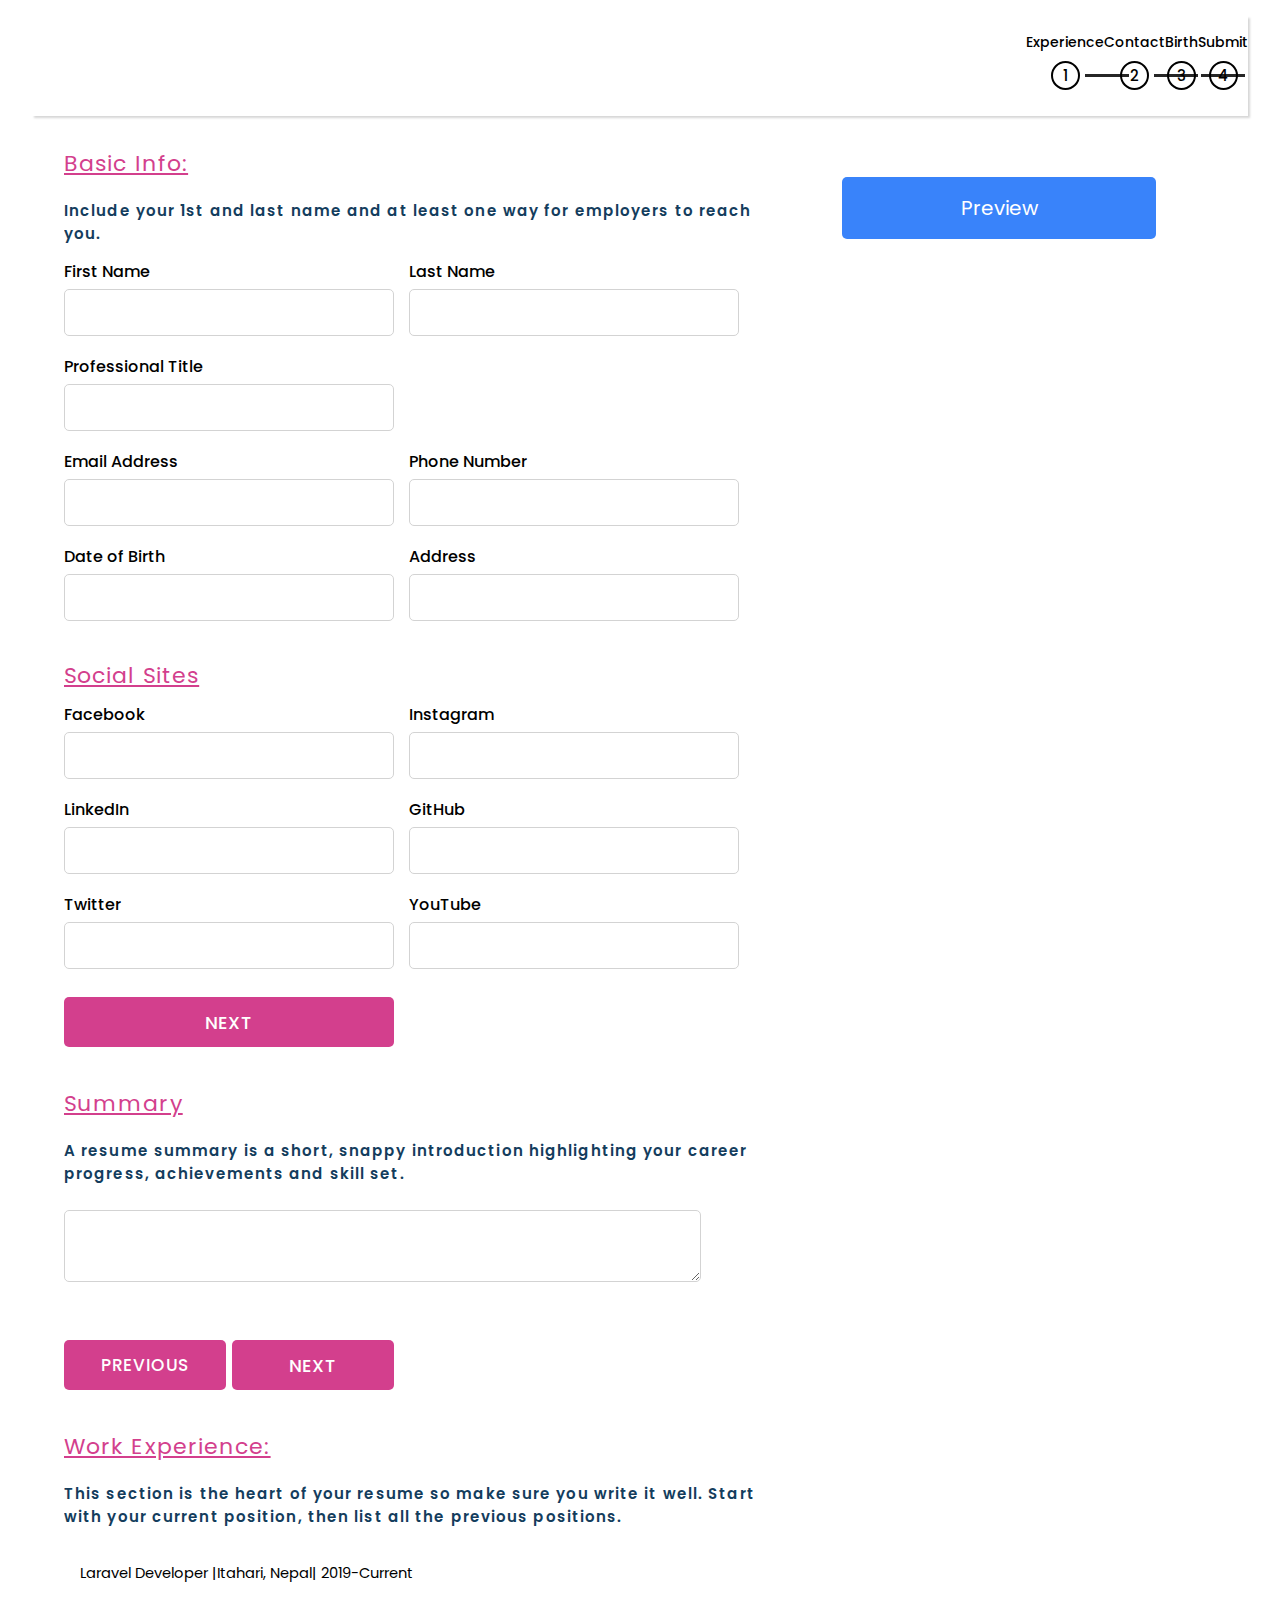
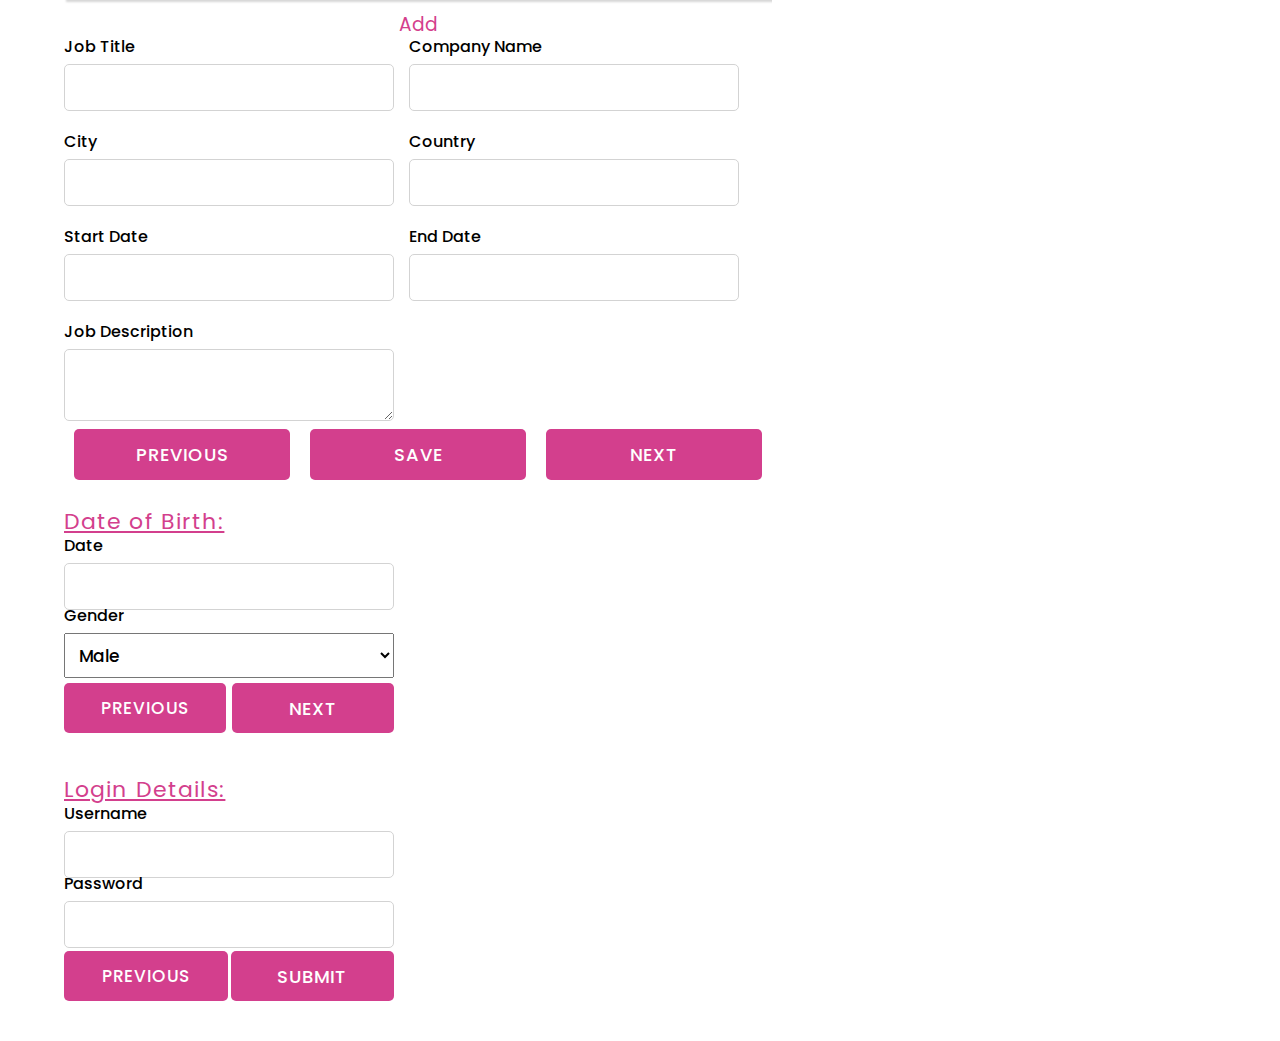
==== app.html @ 703fa03a "form layout" ====
<!DOCTYPE html>
<html lang="en" dir="ltr">

<head>
    <meta charset="utf-8">
    <title>App</title>
    <link rel="stylesheet" href="./css/app.css">
</head>

<body>
    <div class="container">
        <div class="header">
            <div class="logo">
                <a href="app.html">
                    <img src="./images/logo-black.png" alt="">
                </a>
            </div>
            <div>
                <div class="progress-bar">
                    <div class="step">
                        <p>
                            Experience
                        </p>
                        <div class="bullet">
                            <span>1</span>
                        </div>
                        <div class="check fas fa-check"></div>
                    </div>
                    <div class="step">
                        <p>
                            Contact
                        </p>
                        <div class="bullet">
                            <span>2</span>
                        </div>
                        <div class="check fas fa-check"></div>
                    </div>
                    <div class="step">
                        <p>
                            Birth
                        </p>
                        <div class="bullet">
                            <span>3</span>
                        </div>
                        <div class="check fas fa-check"></div>
                    </div>
                    <div class="step">
                        <p>
                            Submit
                        </p>
                        <div class="bullet">
                            <span>4</span>
                        </div>
                        <div class="check fas fa-check"></div>
                    </div>
                </div>
            </div>
        </div>
        <div class="cv-body">
            <div class="form-outer">
                <form action="#">
                    <div class="page slide-page">
                        <div class="title">
                            Basic Info:
                        </div>
                        <div class="subtitle">
                            Include your 1st and last name and at least one way for employers to reach you.
                        </div>
                        <div class="row-2">
                            <div class="field">
                                <div class="label">
                                    First Name
                                </div>
                                <input type="text" id="info-first-name">
                            </div>
                            <div class="field">
                                <div class="label">
                                    Last Name
                                </div>
                                <input type="text" id="info-last-name">
                            </div>
                        </div>
                        <div class="row-1">
                            <div class="field">
                                <div class="label">
                                    Professional Title
                                </div>
                                <input type="text" id="info-professional-title">
                            </div>
                        </div>
                        <div class="row-2">
                            <div class="field">
                                <div class="label">
                                    Email Address
                                </div>
                                <input type="text" id="info-email-address">
                            </div>
                            <div class="field">
                                <div class="label">
                                    Phone Number
                                </div>
                                <input type="text" id="info-phone-number">
                            </div>
                        </div>
                        <div class="row-2">
                            <div class="field">
                                <div class="label">
                                    Date of Birth
                                </div>
                                <input type="text" id="info-date-of-birth">
                            </div>
                            <div class="field">
                                <div class="label">
                                    Address
                                </div>
                                <input type="text" id="info-address">
                            </div>
                        </div>
                        <div class="title">
                            Social Sites
                        </div>
                        <div class="row-2">
                            <div class="field">
                                <div class="label">
                                    Facebook
                                </div>
                                <input type="text" id="info-facebook">
                            </div>
                            <div class="field">
                                <div class="label">
                                    Instagram
                                </div>
                                <input type="text" id="info-instagram">
                            </div>
                        </div>
                        <div class="row-2">
                            <div class="field">
                                <div class="label">
                                    LinkedIn
                                </div>
                                <input type="text" id="info-linkedin">
                            </div>
                            <div class="field">
                                <div class="label">
                                    GitHub
                                </div>
                                <input type="text" id="info-github">
                            </div>
                        </div>
                        <div class="row-2">
                            <div class="field">
                                <div class="label">
                                    Twitter
                                </div>
                                <input type="text" id="info-twitter">
                            </div>
                            <div class="field">
                                <div class="label">
                                    YouTube
                                </div>
                                <input type="text" id="info-youtube">
                            </div>
                        </div>

                        <div class="field">
                            <button class="firstNext next">Next</button>
                        </div>
                    </div>
                    <div class="page">
                        <div class="title">
                            Summary
                        </div>
                        <div class="subtitle">
                            A resume summary is a short, snappy introduction highlighting your career progress, achievements and skill set.
                        </div>
                        <div class="field" id="summary-field">
                            <textarea name="summary" id="summary"></textarea>
                        </div>
                        <div class="field btns summary-btn" id="btn-section">
                            <button class="prev-1 prev">Previous</button>
                            <button class="next-1 next">Next</button>
                        </div>
                    </div>
                    <div class="page">
                        <div class="title">
                            Work Experience:
                        </div>
                        <div class="subtitle">
                            This section is the heart of your resume so make sure you write it well. Start with your current position, then list all the previous positions.
                        </div>
                        <div class="card">
                            <div class="experience-item">
                                <div class="row-2">
                                    <div>
                                        <h4>
                                            Laravel Developer |Itahari, Nepal| 2019-Current
                                        </h4>
                                    </div>
                                    <div>
                                        <a href="" class="delete-experience-btn">
                                            <i class="fas fa-trash-alt"></i>
                                        </a>
                                    </div>
                                </div>
                            </div>
                            <div class="add-experience">
                                <a href="JavaScript:void(0)" class="add-experiene-btn" id="add-experiene-btn">
                                    <i class="fas fa-plus"></i> Add
                                </a>
                            </div>
                        </div>
                        <div id="add-experience-form">
                            <div class="row-2">
                                <div class="field">
                                    <div class="label">
                                        Job Title
                                    </div>
                                    <input type="text" id="exp-job-title">
                                </div>
                                <div class="field">
                                    <div class="label">
                                        Company Name
                                    </div>
                                    <input type="text" id="exp-company-name">
                                </div>
                            </div>
                            <div class="row-2">
                                <div class="field">
                                    <div class="label">
                                        City
                                    </div>
                                    <input type="text" id="exp-city">
                                </div>
                                <div class="field">
                                    <div class="label">
                                        Country
                                    </div>
                                    <input type="text" id="exp-country">
                                </div>
                            </div>
                            <div class="row-2">
                                <div class="field">
                                    <div class="label">
                                        Start Date
                                    </div>
                                    <input type="text" id="exp-start-date">
                                </div>
                                <div class="field">
                                    <div class="label">
                                        End Date
                                    </div>

                                    <input type="Number" style="display: block;" id="exp-end-date">
                                </div>

                            </div>
                            <div class="field">
                                <div class="label">
                                    Job Description
                                </div>
                                <textarea name="exp-job-desc" id="exp-job-description"></textarea>
                            </div>
                            <div class="row-3">
                                <button class="prev-1 prev">Previous</button>
                                <button id="exp-save">save</button>
                                <button class="next-1 next">Next</button>
                            </div>
                        </div>
                        <div class="page">
                            <div class="title">
                                Date of Birth:
                            </div>
                            <div class="field">
                                <div class="label">
                                    Date
                                </div>
                                <input type="text">
                            </div>
                            <div class="field">
                                <div class="label">
                                    Gender
                                </div>
                                <select>
                                    <option>Male</option>
                                    <option>Female</option>
                                    <option>Other</option>
                                </select>
                            </div>
                            <div class="field btns">
                                <button class="prev-2 prev">Previous</button>
                                <button class="next-2 next">Next</button>
                            </div>
                        </div>
                    </div>
                    <div class="page">
                        <div class="title">
                            Login Details:
                        </div>
                        <div class="field">
                            <div class="label">
                                Username
                            </div>
                            <input type="text">
                        </div>
                        <div class="field">
                            <div class="label">
                                Password
                            </div>
                            <input type="password">
                        </div>
                        <div class="field btns">
                            <button class="prev-3 prev">Previous</button>
                            <button class="submit">Submit</button>
                        </div>
                    </div>
                </form>
            </div>
            <div class="cv-preview">
                <img src="./images/resume-template-1.png" class="preview_img" alt="">
                <a href="">
                    <i class="icon-thumbnail-preview far fa-eye"></i> Preview
                </a>
            </div>
        </div>

    </div>
    <script src="https://kit.fontawesome.com/14b6efa822.js" crossorigin="anonymous"></script>
    <!-- <script src="./js/app.js"></script> -->
</body>

</html>
---- css/app.css ----
@import url('https://fonts.googleapis.com/css?family=Poppins:400,500,600,700&display=swap');
* {
    margin: 0;
    padding: 0;
    outline: none;
    font-family: 'Poppins', sans-serif;
}

.d-none {
    display: none;
}

body {
    background: #fff;
}

::selection {
    color: #fff;
    background: #d43f8d;
}

.container {
    background: #fff;
    text-align: center;
    border-radius: 5px;
    padding: 0 2rem;
}

.container header {
    font-size: 35px;
    font-weight: 600;
    margin: 0 0 30px 0;
}

.container .form-outer {
    width: 100%;
    overflow: hidden;
}

.container .form-outer form {
    /* display: flex; */
    width: 400%;
}

.form-outer form .page {
    width: 25%;
    transition: margin-left 0.3s ease-in-out;
}

.form-outer form .page .title {
    text-align: left;
    font-size: 22px;
    color: #d33f8d;
    margin: 15px 0;
    text-decoration: underline;
    font-weight: 400;
    letter-spacing: 1.1px;
}

.form-outer form .page .subtitle {
    text-align: left;
    font-size: 15px;
    color: #143d5d;
    margin: 19px 0;
    font-weight: 600;
    letter-spacing: 1.1px;
}

.form-outer form .page .field {
    width: 330px;
    height: 45px;
    margin: 25px 0;
    display: flex;
    position: relative;
}

form .page .field .label {
    position: absolute;
    top: -30px;
    font-weight: 500;
}

form .page .field input,
form .page .field textarea {
    height: 100%;
    width: 100%;
    border: 1px solid lightgrey;
    border-radius: 5px;
    padding-left: 15px;
    font-size: 18px;
}

form .page .field textarea {
    height: 70px;
}

form .page .field select {
    width: 100%;
    padding-left: 10px;
    font-size: 17px;
    font-weight: 500;
}

form .page .field button {
    width: 100%;
    height: calc(100% + 5px);
    border: none;
    background: #d33f8d;
    margin-top: -20px;
    border-radius: 5px;
    color: #fff;
    cursor: pointer;
    font-size: 18px;
    font-weight: 500;
    letter-spacing: 1px;
    text-transform: uppercase;
    transition: 0.5s ease;
}

form .page .field button:hover {
    background: #000;
}

form .page .btns button {
    margin-top: -20px!important;
}

form .page .btns button.prev {
    margin-right: 3px;
    font-size: 17px;
}

form .page .btns button.next {
    margin-left: 3px;
}

.container .progress-bar {
    display: flex;
    user-select: none;
}

.container .progress-bar .step {
    text-align: center;
    width: 100%;
    position: relative;
}

.container .progress-bar .step p {
    font-weight: 500;
    font-size: 14px;
    color: #000;
    margin-bottom: 8px;
}

.progress-bar .step .bullet {
    height: 25px;
    width: 25px;
    border: 2px solid #000;
    display: inline-block;
    border-radius: 50%;
    position: relative;
    transition: 0.2s;
    font-weight: 500;
    font-size: 15px;
    line-height: 25px;
}

.progress-bar .step .bullet.active {
    border-color: #d43f8d;
    background: #d43f8d;
}

.progress-bar .step .bullet span {
    position: absolute;
    left: 50%;
    transform: translateX(-50%);
}

.progress-bar .step .bullet.active span {
    display: none;
}

.progress-bar .step .bullet:before,
.progress-bar .step .bullet:after {
    position: absolute;
    content: '';
    bottom: 11px;
    right: -51px;
    height: 3px;
    width: 44px;
    background: #262626;
}

.progress-bar .step .bullet.active:after {
    background: #d43f8d;
    transform: scaleX(0);
    transform-origin: left;
    animation: animate 0.3s linear forwards;
}

@keyframes animate {
    100% {
        transform: scaleX(1);
    }
}

.progress-bar .step:last-child .bullet:before,
.progress-bar .step:last-child .bullet:after {
    display: none;
}

.progress-bar .step p.active {
    color: #d43f8d;
    transition: 0.2s linear;
}

.progress-bar .step .check {
    position: absolute;
    left: 50%;
    top: 70%;
    font-size: 15px;
    transform: translate(-50%, -50%);
    display: none;
}

.progress-bar .step .check.active {
    display: block;
    color: #fff;
}

.container .header {
    display: flex;
    justify-content: space-between;
}

.header {
    margin: 1rem 0;
    background: #fff;
    box-shadow: 2px 2px 2px rgb(0 0 0 / 16%);
}

.header .logo {
    width: 200px;
    height: 100px;
}

.header .progress-bar {
    margin-top: 1rem;
}

.cv-body {
    padding: 0 2rem;
    display: flex;
    justify-content: center;
    align-content: center;
}

.cv-preview {
    margin: 10px 40px 0px 50px;
}

.cv-preview .preview_img {
    width: 320px;
    max-height: 350px;
}

.cv-preview a {
    text-align: center;
    width: 250px;
    display: block;
    font-size: 20px;
    padding: 1rem 2rem;
    text-decoration: none;
    color: #fff;
    background-color: #3983fa;
    border-radius: 5px;
    margin: 10px 20px;
}

.row-2 {
    display: flex;
    gap: 15px;
}

.row-3 {
    display: flex;
}

.row-3 button {
    width: 100%;
    height: calc(100% + 5px);
    border: none;
    background: #d33f8d;
    border-radius: 5px;
    color: #fff;
    cursor: pointer;
    font-size: 18px;
    font-weight: 500;
    letter-spacing: 1px;
    text-transform: uppercase;
    transition: 0.5s ease;
    margin: 10px;
    padding: 12px;
}


/* summary section  */

.slide-page {
    /* display: none; */
}

#summary-field {
    width: 90%;
    height: 100px;
}

#btn-section {
    margin-top: 50px;
}

.experience-item {
    background: #fff;
    box-shadow: 2px 2px 2px rgb(0 0 0 / 16%);
    padding: 1rem;
    margin: 5px 0 10px 0;
}

.experience-item h4 {
    font-size: 11pt;
    font-weight: normal;
}

.delete-experience-btn {
    font-size: 14pt;
    text-decoration: none;
    color: red;
}

.add-experiene-btn {
    margin-top: 10rem;
    font-size: 14pt;
    text-decoration: none;
    color: #d43f8d;
}
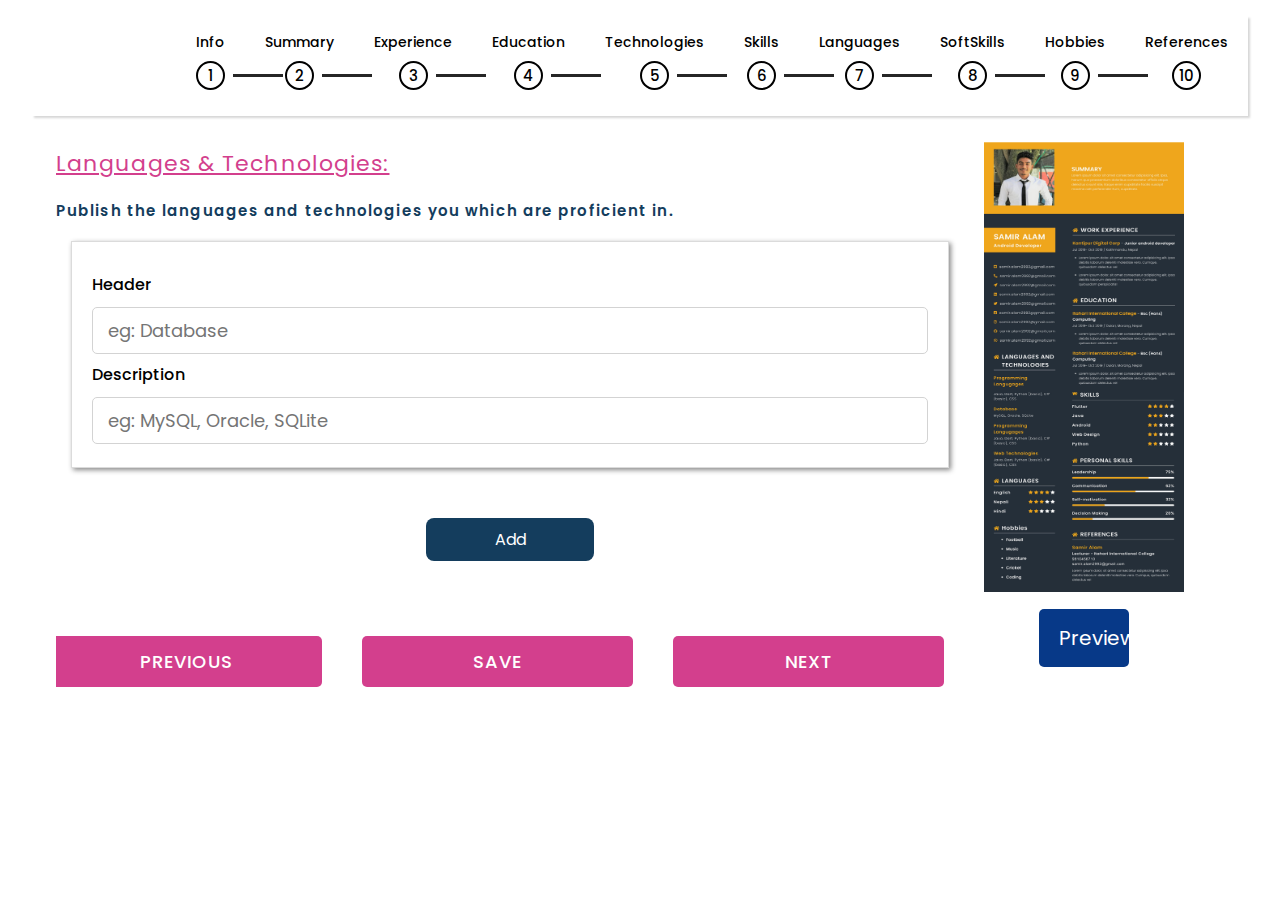
==== commit 87df2a08: "form layout" ====
--- a/app.html
+++ b/app.html
@@ -19,37 +19,91 @@
                 <div class="progress-bar">
                     <div class="step">
                         <p>
+                            Info
+                        </p>
+                        <div class="bullet">
+                            <span>1</span>
+                        </div>
+                        <div class="check fas fa-check"></div>
+                    </div>
+                    <div class="step">
+                        <p>
+                            Summary
+                        </p>
+                        <div class="bullet">
+                            <span>2</span>
+                        </div>
+                        <div class="check fas fa-check"></div>
+                    </div>
+                    <div class="step">
+                        <p>
                             Experience
                         </p>
                         <div class="bullet">
-                            <span>1</span>
-                        </div>
-                        <div class="check fas fa-check"></div>
-                    </div>
-                    <div class="step">
-                        <p>
-                            Contact
-                        </p>
-                        <div class="bullet">
-                            <span>2</span>
-                        </div>
-                        <div class="check fas fa-check"></div>
-                    </div>
-                    <div class="step">
-                        <p>
-                            Birth
-                        </p>
-                        <div class="bullet">
                             <span>3</span>
                         </div>
                         <div class="check fas fa-check"></div>
                     </div>
                     <div class="step">
                         <p>
-                            Submit
+                            Education
                         </p>
                         <div class="bullet">
                             <span>4</span>
+                        </div>
+                        <div class="check fas fa-check"></div>
+                    </div>
+                    <div class="step">
+                        <p>
+                            Technologies
+                        </p>
+                        <div class="bullet">
+                            <span>5</span>
+                        </div>
+                        <div class="check fas fa-check"></div>
+                    </div>
+                    <div class="step">
+                        <p>
+                            Skills
+                        </p>
+                        <div class="bullet">
+                            <span>6</span>
+                        </div>
+                        <div class="check fas fa-check"></div>
+                    </div>
+                    <div class="step">
+                        <p>
+                            Languages
+                        </p>
+                        <div class="bullet">
+                            <span>7</span>
+                        </div>
+                        <div class="check fas fa-check"></div>
+                    </div>
+                    <div class="step">
+                        <p>
+                            SoftSkills
+                        </p>
+                        <div class="bullet">
+                            <span>8</span>
+                        </div>
+                        <div class="check fas fa-check"></div>
+                    </div>
+                    <div class="step">
+                        <p>
+                            Hobbies
+                        </p>
+                        <div class="bullet">
+                            <span>9</span>
+                        </div>
+                        <div class="check fas fa-check"></div>
+                    </div>
+                    <div class="step">
+                        <p>
+                            References
+                        </p>
+                        <div class="bullet">
+                            <span>10</span>
                         </div>
                         <div class="check fas fa-check"></div>
                     </div>
@@ -59,7 +113,7 @@
         <div class="cv-body">
             <div class="form-outer">
                 <form action="#">
-                    <div class="page slide-page">
+                    <div class="page personal-info-section slide-page d-none">
                         <div class="title">
                             Basic Info:
                         </div>
@@ -166,7 +220,7 @@
                             <button class="firstNext next">Next</button>
                         </div>
                     </div>
-                    <div class="page">
+                    <div class="page summary-section d-none">
                         <div class="title">
                             Summary
                         </div>
@@ -176,20 +230,75 @@
                         <div class="field" id="summary-field">
                             <textarea name="summary" id="summary"></textarea>
                         </div>
-                        <div class="field btns summary-btn" id="btn-section">
+                        <div class="row-3 summary-btn" id="btn-section">
                             <button class="prev-1 prev">Previous</button>
+                            <button id="summary-save">save</button>
                             <button class="next-1 next">Next</button>
                         </div>
                     </div>
-                    <div class="page">
+                    <div class="page work-experience-section d-none">
                         <div class="title">
                             Work Experience:
                         </div>
                         <div class="subtitle">
                             This section is the heart of your resume so make sure you write it well. Start with your current position, then list all the previous positions.
                         </div>
+                        <div class="experience-content">
+                            <div id="add-experience-form">
+                                <div class="row-2">
+                                    <div class="field">
+                                        <div class="label">
+                                            Job Title
+                                        </div>
+                                        <input type="text" id="exp-job-title">
+                                    </div>
+                                    <div class="field">
+                                        <div class="label">
+                                            Company Name
+                                        </div>
+                                        <input type="text" id="exp-company-name">
+                                    </div>
+                                </div>
+                                <div class="row-2">
+                                    <div class="field">
+                                        <div class="label">
+                                            City
+                                        </div>
+                                        <input type="text" id="exp-city">
+                                    </div>
+                                    <div class="field">
+                                        <div class="label">
+                                            Country
+                                        </div>
+                                        <input type="text" id="exp-country">
+                                    </div>
+                                </div>
+                                <div class="row-2">
+                                    <div class="field">
+                                        <div class="label">
+                                            Start Date
+                                        </div>
+                                        <input type="text" id="exp-start-date">
+                                    </div>
+                                    <div class="field">
+                                        <div class="label">
+                                            End Date
+                                        </div>
+
+                                        <input type="Number" style="display: block;" id="exp-end-date">
+                                    </div>
+
+                                </div>
+                                <div class="field" style="width: 86%;">
+                                    <div class="label">
+                                        Job Description
+                                    </div>
+                                    <textarea name="exp-job-desc" id="exp-job-description"></textarea>
+                                </div>
+                            </div>
+                        </div>
                         <div class="card">
-                            <div class="experience-item">
+                            <!-- <div class="experience-item">
                                 <div class="row-2">
                                     <div>
                                         <h4>
@@ -202,121 +311,354 @@
                                         </a>
                                     </div>
                                 </div>
-                            </div>
+                            </div> -->
                             <div class="add-experience">
                                 <a href="JavaScript:void(0)" class="add-experiene-btn" id="add-experiene-btn">
                                     <i class="fas fa-plus"></i> Add
                                 </a>
                             </div>
                         </div>
-                        <div id="add-experience-form">
-                            <div class="row-2">
-                                <div class="field">
+                        <div class="row-3 exp-btns">
+                            <button class="prev-2 prev">Previous</button>
+                            <button id="exp-save">save</button>
+                            <button class="next-2 next">Next</button>
+                        </div>
+                    </div>
+                    <div class="page education-section d-none">
+                        <div class="title">
+                            Education:
+                        </div>
+                        <div class="subtitle">
+                            Add school, college, and universities that you attended. Describe them by adding information about your majors or extracurricular activities.</div>
+                        <div id="add-education-form">
+                            <div class="education-form-content">
+                                <div class="row-2">
+                                    <div class="field">
+                                        <div class="label">
+                                            Field of study
+                                        </div>
+                                        <input type="text" id="edu-field-of-study">
+                                    </div>
+                                    <div class="field">
+                                        <div class="label">
+                                            School Name or University
+                                        </div>
+                                        <input type="text" id="edu-school-name">
+                                    </div>
+                                </div>
+                                <div class="row-2">
+                                    <div class="field">
+                                        <div class="label">
+                                            City
+                                        </div>
+                                        <input type="text" id="edu-city">
+                                    </div>
+                                    <div class="field">
+                                        <div class="label">
+                                            Country
+                                        </div>
+                                        <input type="text" id="edu-country">
+                                    </div>
+                                </div>
+                                <div class="row-2">
+                                    <div class="field">
+                                        <div class="label">
+                                            Start Date
+                                        </div>
+                                        <input type="text" id="edu-start-date">
+                                    </div>
+                                    <div class="field">
+                                        <div class="label">
+                                            End Date
+                                        </div>
+
+                                        <input type="Number" style="display: block;" id="edu-end-date">
+                                    </div>
+
+                                </div>
+                                <div class="field" style="width: 87%;">
                                     <div class="label">
-                                        Job Title
-                                    </div>
-                                    <input type="text" id="exp-job-title">
-                                </div>
-                                <div class="field">
+                                        Description
+                                    </div>
+                                    <textarea name="exp-job-desc" id="edu-description"></textarea>
+                                </div>
+                            </div>
+                            <div class="card">
+                                <div class="add-education">
+                                    <a href="JavaScript:void(0)" class="add-education-btn" id="add-education-btn">
+                                        <i class="fas fa-plus"></i> Add
+                                    </a>
+                                </div>
+                            </div>
+                            <div class="row-3 exp-btns">
+                                <button class="prev-3 prev">Previous</button>
+                                <button id="education-save">save</button>
+                                <button class="next-3 next">Next</button>
+                            </div>
+                        </div>
+                    </div>
+                    <div class="page lang-tech-section">
+                        <div class="title">
+                            Languages & Technologies:
+                        </div>
+                        <div class="subtitle">
+                            Publish the languages and technologies you which are proficient in.
+                        </div>
+                        <div id="add-lang-tech-form">
+                            <div class="lang-tech-form-container">
+                                <div class="lang-tech-form-content form-content">
+                                    <div class="row-1">
+                                        <div class="field" style="width: 100%;">
+                                            <div class="label lang-tech-label">
+                                                <div>Header</div>
+                                                <div class="delete-lang-tech"><i class="fas fa-minus-circle"></i></div>
+                                            </div>
+                                            <input type="text" class="lang-tech-header lang-tech-name" placeholder="eg: Database">
+                                        </div>
+                                        <div class="field" style="width: 100%;">
+                                            <div class="label">
+                                                Description
+                                            </div>
+                                            <input type="text" class="lang-tech-description lang-tech-rating" placeholder="eg: MySQL, Oracle, SQLite">
+                                        </div>
+                                    </div>
+                                </div>
+                            </div>
+                            <div class="card" id="add-lang-tech-btn">
+                                <div class="add-lang-tech">
+                                    <a href="#" class="add-lang-tech-btn">
+                                        <i class="fas fa-plus"></i> Add
+                                    </a>
+                                </div>
+                            </div>
+                            <div class="row-3 exp-btns">
+                                <button class="prev-4 prev">Previous</button>
+                                <button id="lang-tech-save">save</button>
+                                <button class="next-4 next">Next</button>
+                            </div>
+                        </div>
+                    </div>
+                    <div class="page skills-section d-none">
+                        <div class="title">
+                            Skills:
+                        </div>
+                        <div class="subtitle">
+                            Make a list of all the relevant skills for the job that you have and rate how good you are in them. For programming languages and technologies we recommend the Software section. </div>
+                        <div id="add-skills-form">
+                            <div class="skills-form-container">
+                                <div class="skills-form-content">
+                                    <div class="row-2">
+                                        <div class="field" style="width: 100%;">
+                                            <div class="label skill-header">
+                                                Skill
+                                            </div>
+                                            <input type="text" class="skills-name" placeholder="eg: Flutter">
+                                        </div>
+                                        <div class="field" style="width: 100%;">
+                                            <div class="label lang-tech-label">
+                                                <div>Rating (Rate yourself from 1 to 5)</div>
+                                                <div class="delete-skills"><i class="fas fa-minus-circle"></i></div>
+                                            </div>
+                                            <input type="text" class="skills-rating" placeholder="eg: 3">
+                                        </div>
+                                    </div>
+                                </div>
+                            </div>
+                            <div class="card" id="add-skills-btn">
+                                <div class="add-skills">
+                                    <a href="#" class="add-skills-btn">
+                                        <i class="fas fa-plus"></i> Add
+                                    </a>
+                                </div>
+                            </div>
+                            <div class="row-3 exp-btns">
+                                <button class="prev-5 prev">Previous</button>
+                                <button id="skills-save">save</button>
+                                <button class="next-5 next">Next</button>
+                            </div>
+                        </div>
+                    </div>
+                    <div class="page languages-section">
+                        <div class="title">
+                            Languages:
+                        </div>
+                        <div class="subtitle">
+                            Publish the languages you which are proficient, Add the languages which you can communicate oral and written effectively
+                        </div>
+                        <div id="add-languages-form">
+                            <div class="languages-form-container">
+                                <div class="languages-form-content">
+                                    <div class="row-2">
+                                        <div class="field" style="width: 100%;">
+                                            <div class="label">
+                                                Language
+                                            </div>
+                                            <input type="text" class="languages-name" placeholder="eg: English">
+                                        </div>
+                                        <div class="field" style="width: 100%;">
+                                            <div class="label lang-tech-label">
+                                                <div>Rating (Rate yourself from 1 to 5)</div>
+                                                <div class="delete-languages"><i class="fas fa-minus-circle"></i></div>
+                                            </div>
+                                            <input type="text" class="languages-rating" placeholder="eg: 3">
+                                        </div>
+                                    </div>
+                                </div>
+                            </div>
+                            <div class="card" id="add-languages-btn">
+                                <div class="add-languages">
+                                    <a href="#" class="add-languages-btn">
+                                        <i class="fas fa-plus"></i> Add
+                                    </a>
+                                </div>
+                            </div>
+                            <div class="row-3 exp-btns">
+                                <button class="prev-6 prev">Previous</button>
+                                <button id="languages-save">save</button>
+                                <button class="next-6 next">Next</button>
+                            </div>
+                        </div>
+                    </div>
+                    <div class="page personal-skills-section">
+                        <div class="title">
+                            Personal Skills:
+                        </div>
+                        <div class="subtitle">
+                            Make a list of all the relevant skills for the job that you have and rate how good you are in them. For programming languages and technologies we recommend the Languages and Technologies section.
+                        </div>
+                        <div id="add-personal-skills-form">
+                            <div class="personal-skills-form-content">
+                                <div class="row-2">
+                                    <div class="field" style="width: 100%;">
+                                        <div class="label">
+                                            Personal Skill
+                                        </div>
+                                        <input type="text" class="personal-skills-name" placeholder="eg: Communication">
+                                    </div>
+                                    <div class="field" style="width: 100%;">
+                                        <div class="label">
+                                            Rating (Rate yourself from 1 to 10)
+                                        </div>
+                                        <input type="text" class="personal-skills-rating" placeholder="eg: 8">
+                                    </div>
+                                </div>
+                            </div>
+                            <div class="card">
+                                <div class="add-personal-skills">
+                                    <a href="JavaScript:void(0)" class="add-personal-skills-btn" id="add-personal-skills-btn">
+                                        <i class="fas fa-plus"></i> Add
+                                    </a>
+                                </div>
+                            </div>
+                            <div class="row-3 exp-btns">
+                                <button class="prev-7 prev">Previous</button>
+                                <button id="personal-skills-save">save</button>
+                                <button class="next-7 next">Next</button>
+                            </div>
+                        </div>
+                    </div>
+                    <div class="page hobbies-section">
+                        <div class="title">
+                            Hobbies:
+                        </div>
+                        <div class="subtitle">
+                            What you are interested to do.
+                        </div>
+                        <div id="add-hobbies-form">
+                            <div class="hobbies-form-content">
+                                <div class="row-2">
+                                    <div class="field" style="width: 100%;">
+                                        <div class="label">
+                                            Hobby name
+                                        </div>
+                                        <input type="text" class="hobbies-name" placeholder="eg: Travel">
+                                    </div>
+                                </div>
+                            </div>
+                            <div class="card">
+                                <div class="add-hobbies">
+                                    <a href="JavaScript:void(0)" class="add-hobbies-btn" id="add-hobbies-btn">
+                                        <i class="fas fa-plus"></i> Add
+                                    </a>
+                                </div>
+                            </div>
+                            <div class="row-3 exp-btns">
+                                <button class="prev-8 prev">Previous</button>
+                                <button id="hobbies-save">save</button>
+                                <button class="next-8 next">Next</button>
+                            </div>
+                        </div>
+                    </div>
+                    <div class="page references-section">
+                        <div class="title">
+                            References:
+                        </div>
+                        <div class="subtitle">
+                            References are a great way to build trust in your resume. References give your experience and achievements credibility.
+                        </div>
+                        <div id="add-references-form">
+                            <div class="references-form-content">
+                                <div class="row-2">
+                                    <div class="field">
+                                        <div class="label">
+                                            Person Name
+                                        </div>
+                                        <input type="text" id="references-person-name">
+                                    </div>
+                                    <div class="field">
+                                        <div class="label">
+                                            Company Name
+                                        </div>
+                                        <input type="text" id="references-company-name">
+                                    </div>
+                                </div>
+                                <div class="row-2">
+                                    <div class="field">
+                                        <div class="label">
+                                            Person Title or Position
+                                        </div>
+                                        <input type="text" id="references-person-position">
+                                    </div>
+                                    <div class="field">
+                                        <div class="label">
+                                            Contact Number
+                                        </div>
+                                        <input type="text" id="references-contact-number">
+                                    </div>
+                                </div>
+                                <div class="row-1">
+                                    <div class="field" style="width: 100%;  padding-bottom: 25px;">
+                                        <div class="label">
+                                            Email
+                                        </div>
+                                        <input type="text" id="references-email">
+                                    </div>
+                                </div>
+                                <div class="field" style="width: 100%;">
                                     <div class="label">
-                                        Company Name
-                                    </div>
-                                    <input type="text" id="exp-company-name">
-                                </div>
-                            </div>
-                            <div class="row-2">
-                                <div class="field">
-                                    <div class="label">
-                                        City
-                                    </div>
-                                    <input type="text" id="exp-city">
-                                </div>
-                                <div class="field">
-                                    <div class="label">
-                                        Country
-                                    </div>
-                                    <input type="text" id="exp-country">
-                                </div>
-                            </div>
-                            <div class="row-2">
-                                <div class="field">
-                                    <div class="label">
-                                        Start Date
-                                    </div>
-                                    <input type="text" id="exp-start-date">
-                                </div>
-                                <div class="field">
-                                    <div class="label">
-                                        End Date
-                                    </div>
-
-                                    <input type="Number" style="display: block;" id="exp-end-date">
-                                </div>
-
-                            </div>
-                            <div class="field">
-                                <div class="label">
-                                    Job Description
-                                </div>
-                                <textarea name="exp-job-desc" id="exp-job-description"></textarea>
-                            </div>
-                            <div class="row-3">
-                                <button class="prev-1 prev">Previous</button>
-                                <button id="exp-save">save</button>
-                                <button class="next-1 next">Next</button>
-                            </div>
-                        </div>
-                        <div class="page">
-                            <div class="title">
-                                Date of Birth:
-                            </div>
-                            <div class="field">
-                                <div class="label">
-                                    Date
-                                </div>
-                                <input type="text">
-                            </div>
-                            <div class="field">
-                                <div class="label">
-                                    Gender
-                                </div>
-                                <select>
-                                    <option>Male</option>
-                                    <option>Female</option>
-                                    <option>Other</option>
-                                </select>
-                            </div>
-                            <div class="field btns">
-                                <button class="prev-2 prev">Previous</button>
-                                <button class="next-2 next">Next</button>
-                            </div>
-                        </div>
-                    </div>
-                    <div class="page">
-                        <div class="title">
-                            Login Details:
-                        </div>
-                        <div class="field">
-                            <div class="label">
-                                Username
-                            </div>
-                            <input type="text">
-                        </div>
-                        <div class="field">
-                            <div class="label">
-                                Password
-                            </div>
-                            <input type="password">
-                        </div>
-                        <div class="field btns">
-                            <button class="prev-3 prev">Previous</button>
-                            <button class="submit">Submit</button>
+                                        Description
+                                    </div>
+                                    <textarea name="exp-job-desc" id="references-description"></textarea>
+                                </div>
+                            </div>
+                            <div class="card">
+                                <div class="add-references">
+                                    <a href="JavaScript:void(0)" class="add-references-btn" id="add-references-btn">
+                                        <i class="fas fa-plus"></i> Add
+                                    </a>
+                                </div>
+                            </div>
+                            <div class="row-3 exp-btns">
+                                <button class="prev-9 prev">Previous</button>
+                                <button id="references-save">save</button>
+                                <button class="next-9 next">Next</button>
+                            </div>
                         </div>
                     </div>
                 </form>
             </div>
             <div class="cv-preview">
-                <img src="./images/resume-template-1.png" class="preview_img" alt="">
+                <img src="./images/resume-template1.png" class="preview_img" alt="">
                 <a href="">
                     <i class="icon-thumbnail-preview far fa-eye"></i> Preview
                 </a>
@@ -325,7 +667,11 @@
 
     </div>
     <script src="https://kit.fontawesome.com/14b6efa822.js" crossorigin="anonymous"></script>
-    <!-- <script src="./js/app.js"></script> -->
+    <script src="./js/app.js"></script>
+    <script src="./js/add-sub-section/add-sub-section-template.js"></script>
+    <!-- <script src="./js/add-sub-section/add-lang-tech-sub-section.js"></script> -->
+    <!-- <script src="./js/add-sub-section/add-skills-sub-section.js"></script> -->
+    <!-- <script src="./js/add-sub-section/add-language-sub-section.js"></script> -->
 </body>
 
 </html>--- a/css/app.css
+++ b/css/app.css
@@ -38,12 +38,14 @@
 }
 
 .container .form-outer form {
-    /* display: flex; */
-    width: 400%;
+    display: flex;
+    width: 1000%;
+    gap: 7px;
 }
 
 .form-outer form .page {
-    width: 25%;
+    width: 10%;
+    /* max-width: 800px; */
     transition: margin-left 0.3s ease-in-out;
 }
 
@@ -136,10 +138,12 @@
 
 .container .progress-bar {
     display: flex;
+    justify-content: space-around;
     user-select: none;
 }
 
 .container .progress-bar .step {
+    padding: 0 20px;
     text-align: center;
     width: 100%;
     position: relative;
@@ -185,9 +189,9 @@
     position: absolute;
     content: '';
     bottom: 11px;
-    right: -51px;
+    right: -60px;
     height: 3px;
-    width: 44px;
+    width: 50px;
     background: #262626;
 }
 
@@ -230,7 +234,8 @@
 
 .container .header {
     display: flex;
-    justify-content: space-between;
+    gap: 10px;
+    /* justify-content: space-between; */
 }
 
 .header {
@@ -249,32 +254,47 @@
 }
 
 .cv-body {
-    padding: 0 2rem;
+    padding: 0 1.5rem;
     display: flex;
     justify-content: center;
     align-content: center;
 }
 
 .cv-preview {
-    margin: 10px 40px 0px 50px;
+    margin: 10px 40px 0px 20px;
 }
 
 .cv-preview .preview_img {
-    width: 320px;
-    max-height: 350px;
+    width: 45%;
+    min-width: 200px;
+    height: 450px;
+}
+
+.cv-preview .preview_img img {
+    /* max-height: 350px; */
+    object-fit: cover;
+    background-position: 100% 100%;
+    background-repeat: no-repeat;
+    background-size: cover;
 }
 
 .cv-preview a {
     text-align: center;
-    width: 250px;
+    width: 45%;
+    margin: 10px auto;
     display: block;
     font-size: 20px;
-    padding: 1rem 2rem;
+    padding: 14px 20px;
     text-decoration: none;
     color: #fff;
-    background-color: #3983fa;
+    background-color: #073988;
     border-radius: 5px;
-    margin: 10px 20px;
+    box-sizing: border-box;
+    transition: 0.4s;
+}
+
+.cv-preview a:hover {
+    background-color: #000;
 }
 
 .row-2 {
@@ -299,8 +319,36 @@
     letter-spacing: 1px;
     text-transform: uppercase;
     transition: 0.5s ease;
-    margin: 10px;
+    margin: 20px;
     padding: 12px;
+    box-sizing: border-box;
+}
+
+button:hover {
+    background-color: #000;
+}
+
+.card {
+    width: 150px;
+    display: flex;
+    justify-content: center;
+    align-items: center;
+    align-content: center;
+    margin: 50px auto auto auto;
+    background: #143d5d;
+    padding: 9px;
+    border-radius: 8px;
+    transition: 0.3s;
+}
+
+.card a {
+    text-decoration: none;
+    user-select: none;
+    color: #fff;
+}
+
+.card:hover {
+    background: #bb7f0f;
 }
 
 
@@ -311,12 +359,13 @@
 }
 
 #summary-field {
-    width: 90%;
+    width: 95%;
     height: 100px;
 }
 
 #btn-section {
-    margin-top: 50px;
+    width: 100%;
+    margin: 0 auto;
 }
 
 .experience-item {
@@ -337,9 +386,54 @@
     color: red;
 }
 
+.exp-btns {
+    text-align: left;
+    margin-top: 55px;
+    margin-left: -25px;
+}
+
+#add-experience-form {
+    margin-left: 35px;
+}
+
 .add-experiene-btn {
-    margin-top: 10rem;
+    margin-top: 25px;
     font-size: 14pt;
     text-decoration: none;
     color: #d43f8d;
+}
+
+.form-content {
+    border: 1px solid #dbdbdb;
+    margin: 15px;
+    padding: 0px 20px 20px 20px;
+    box-shadow: 2px 2px 5px #888;
+}
+
+
+/* language and technologies section  */
+
+.lang-tech-label {
+    width: 100%;
+    display: flex;
+    justify-content: space-between;
+}
+
+.lang-tech-label i {
+    color: #bb0a0a;
+    font-size: 20px;
+}
+
+.lang-tech-form-content .row-1>div {
+    padding-top: 20px;
+}
+
+.lang-tech-form-content .label {
+    margin-top: 35px;
+}
+
+.lang-tech-form-content .row-1 input {
+    /* display: none; */
+    margin-top: 20px;
+    width: 500px;
 }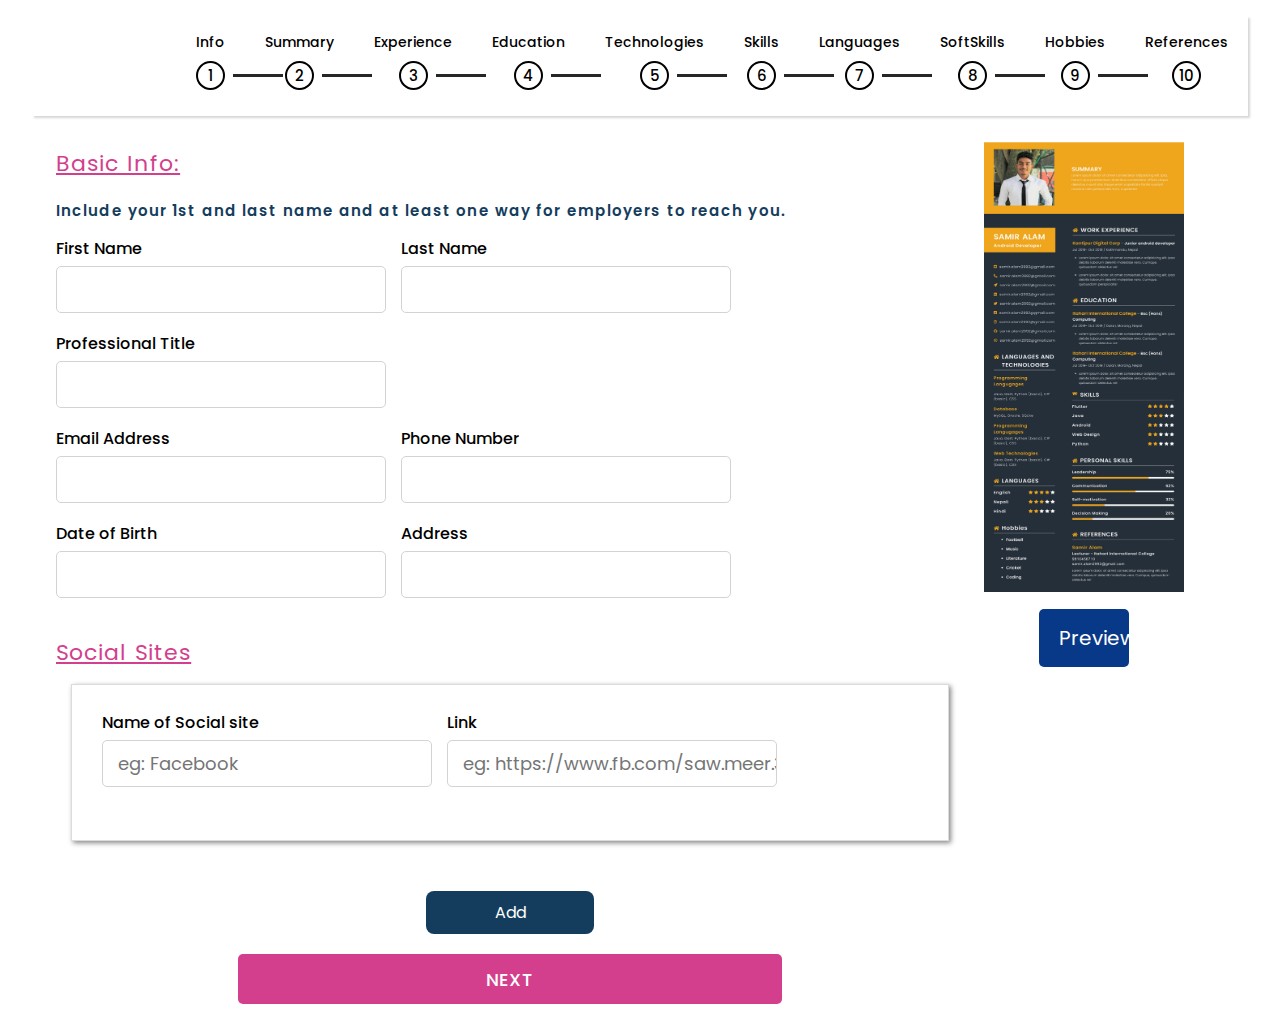
==== commit 77be045b: "form" ====
--- a/app.html
+++ b/app.html
@@ -113,7 +113,7 @@
         <div class="cv-body">
             <div class="form-outer">
                 <form action="#">
-                    <div class="page personal-info-section slide-page d-none">
+                    <div class="page personal-info-section slide-page">
                         <div class="title">
                             Basic Info:
                         </div>
@@ -173,50 +173,33 @@
                         <div class="title">
                             Social Sites
                         </div>
-                        <div class="row-2">
-                            <div class="field">
-                                <div class="label">
-                                    Facebook
-                                </div>
-                                <input type="text" id="info-facebook">
-                            </div>
-                            <div class="field">
-                                <div class="label">
-                                    Instagram
-                                </div>
-                                <input type="text" id="info-instagram">
-                            </div>
-                        </div>
-                        <div class="row-2">
-                            <div class="field">
-                                <div class="label">
-                                    LinkedIn
-                                </div>
-                                <input type="text" id="info-linkedin">
-                            </div>
-                            <div class="field">
-                                <div class="label">
-                                    GitHub
-                                </div>
-                                <input type="text" id="info-github">
-                            </div>
-                        </div>
-                        <div class="row-2">
-                            <div class="field">
-                                <div class="label">
-                                    Twitter
-                                </div>
-                                <input type="text" id="info-twitter">
-                            </div>
-                            <div class="field">
-                                <div class="label">
-                                    YouTube
-                                </div>
-                                <input type="text" id="info-youtube">
-                            </div>
-                        </div>
-
-                        <div class="field">
+                        <div class="social-site-form-container">
+                            <div class="social-site-form-content form-content-hobbies">
+                                <div class="row-2">
+                                    <div class="field">
+                                        <div class="label">
+                                            Name of Social site
+                                        </div>
+                                        <input type="text" id="info-facebook" placeholder="eg: Facebook" class="social-site-name">
+                                    </div>
+                                    <div class="field">
+                                        <div class="label lang-tech-label">
+                                            <div>Link</div>
+                                            <div class="delete-social-site"><i class="fas fa-minus-circle"></i></div>
+                                        </div>
+                                        <input type="text" id="info-instagram" placeholder="eg: https://www.fb.com/saw.meer.372" class="social-site-rating">
+                                    </div>
+                                </div>
+                            </div>
+                        </div>
+                        <div class="card" id="add-social-site-btn">
+                            <div class="add-social-site">
+                                <a href="#" class="add-social-site-btn">
+                                    <i class="fas fa-plus"></i> Add
+                                </a>
+                            </div>
+                        </div>
+                        <div class="field" id="info-btn">
                             <button class="firstNext next">Next</button>
                         </div>
                     </div>
@@ -236,84 +219,71 @@
                             <button class="next-1 next">Next</button>
                         </div>
                     </div>
-                    <div class="page work-experience-section d-none">
+                    <div class="page work-experience-section">
                         <div class="title">
                             Work Experience:
                         </div>
                         <div class="subtitle">
                             This section is the heart of your resume so make sure you write it well. Start with your current position, then list all the previous positions.
                         </div>
-                        <div class="experience-content">
-                            <div id="add-experience-form">
-                                <div class="row-2">
-                                    <div class="field">
+                        <div id="add-experience-form">
+                            <div class="experience-form-container">
+                                <div class="experience-form-content form-content-ref">
+                                    <div class="row-2">
+                                        <div class="field">
+                                            <div class="label">
+                                                Job Title
+                                            </div>
+                                            <input type="text" id="experience-job-title" class="experience-rating">
+                                        </div>
+                                        <div class="field">
+                                            <div class="label lang-tech-label">
+                                                <div>Company Name</div>
+                                                <div class="delete-experience"><i class="fas fa-minus-circle"></i></div>
+                                            </div>
+                                            <input type="text" id="experience-company-name" class="experience-name">
+                                        </div>
+                                    </div>
+                                    <div class="row-2">
+                                        <div class="field">
+                                            <div class="label">
+                                                City
+                                            </div>
+                                            <input type="text" id="experience-city">
+                                        </div>
+                                        <div class="field">
+                                            <div class="label">
+                                                Country
+                                            </div>
+                                            <input type="text" id="experience-country">
+                                        </div>
+                                    </div>
+                                    <div class="row-2">
+                                        <div class="field">
+                                            <div class="label">
+                                                Start Date
+                                            </div>
+                                            <input type="text" id="experience-start-date">
+                                        </div>
+                                        <div class="field">
+                                            <div class="label">
+                                                End Date
+                                            </div>
+                                            <input type="text" id="experience-end-date">
+                                        </div>
+                                    </div>
+                                    <div class="field" style="width: 100%;">
                                         <div class="label">
-                                            Job Title
-                                        </div>
-                                        <input type="text" id="exp-job-title">
-                                    </div>
-                                    <div class="field">
-                                        <div class="label">
-                                            Company Name
-                                        </div>
-                                        <input type="text" id="exp-company-name">
-                                    </div>
-                                </div>
-                                <div class="row-2">
-                                    <div class="field">
-                                        <div class="label">
-                                            City
-                                        </div>
-                                        <input type="text" id="exp-city">
-                                    </div>
-                                    <div class="field">
-                                        <div class="label">
-                                            Country
-                                        </div>
-                                        <input type="text" id="exp-country">
-                                    </div>
-                                </div>
-                                <div class="row-2">
-                                    <div class="field">
-                                        <div class="label">
-                                            Start Date
-                                        </div>
-                                        <input type="text" id="exp-start-date">
-                                    </div>
-                                    <div class="field">
-                                        <div class="label">
-                                            End Date
-                                        </div>
-
-                                        <input type="Number" style="display: block;" id="exp-end-date">
-                                    </div>
-
-                                </div>
-                                <div class="field" style="width: 86%;">
-                                    <div class="label">
-                                        Job Description
-                                    </div>
-                                    <textarea name="exp-job-desc" id="exp-job-description"></textarea>
-                                </div>
-                            </div>
-                        </div>
-                        <div class="card">
-                            <!-- <div class="experience-item">
-                                <div class="row-2">
-                                    <div>
-                                        <h4>
-                                            Laravel Developer |Itahari, Nepal| 2019-Current
-                                        </h4>
-                                    </div>
-                                    <div>
-                                        <a href="" class="delete-experience-btn">
-                                            <i class="fas fa-trash-alt"></i>
-                                        </a>
-                                    </div>
-                                </div>
-                            </div> -->
+                                            Job Description
+                                        </div>
+                                        <textarea name="experience-job-desc" id="experience-job-description"></textarea>
+                                    </div>
+                                </div>
+                            </div>
+                        </div>
+                        <div class="card" id="add-experience-btn">
                             <div class="add-experience">
-                                <a href="JavaScript:void(0)" class="add-experiene-btn" id="add-experiene-btn">
+                                <a href="#" class="add-experience-btn">
                                     <i class="fas fa-plus"></i> Add
                                 </a>
                             </div>
@@ -331,61 +301,64 @@
                         <div class="subtitle">
                             Add school, college, and universities that you attended. Describe them by adding information about your majors or extracurricular activities.</div>
                         <div id="add-education-form">
-                            <div class="education-form-content">
-                                <div class="row-2">
-                                    <div class="field">
+                            <div class="education-form-container">
+                                <div class="education-form-content form-content-ref">
+                                    <div class="row-2">
+                                        <div class="field">
+                                            <div class="label">
+                                                Field of study
+                                            </div>
+                                            <input type="text" id="education-field-of-study" class="education-name">
+                                        </div>
+                                        <div class="field">
+                                            <div class="label lang-tech-label">
+                                                <div>School Name or University</div>
+                                                <div class="delete-education"><i class="fas fa-minus-circle"></i></div>
+                                            </div>
+                                            <input type="text" id="education-school-name" class="education-rating">
+                                        </div>
+                                    </div>
+                                    <div class="row-2">
+                                        <div class="field">
+                                            <div class="label">
+                                                City
+                                            </div>
+                                            <input type="text" id="education-city">
+                                        </div>
+                                        <div class="field">
+                                            <div class="label">
+                                                Country
+                                            </div>
+                                            <input type="text" id="education-country">
+                                        </div>
+                                    </div>
+                                    <div class="row-2">
+                                        <div class="field">
+                                            <div class="label">
+                                                Start Date
+                                            </div>
+                                            <input type="text" id="edu-start-date">
+                                        </div>
+                                        <div class="field">
+                                            <div class="label">
+                                                End Date
+                                            </div>
+
+                                            <input type="text" id="edu-end-date">
+                                        </div>
+
+                                    </div>
+                                    <div class="field" style="width: 100%;">
                                         <div class="label">
-                                            Field of study
-                                        </div>
-                                        <input type="text" id="edu-field-of-study">
-                                    </div>
-                                    <div class="field">
-                                        <div class="label">
-                                            School Name or University
-                                        </div>
-                                        <input type="text" id="edu-school-name">
-                                    </div>
-                                </div>
-                                <div class="row-2">
-                                    <div class="field">
-                                        <div class="label">
-                                            City
-                                        </div>
-                                        <input type="text" id="edu-city">
-                                    </div>
-                                    <div class="field">
-                                        <div class="label">
-                                            Country
-                                        </div>
-                                        <input type="text" id="edu-country">
-                                    </div>
-                                </div>
-                                <div class="row-2">
-                                    <div class="field">
-                                        <div class="label">
-                                            Start Date
-                                        </div>
-                                        <input type="text" id="edu-start-date">
-                                    </div>
-                                    <div class="field">
-                                        <div class="label">
-                                            End Date
-                                        </div>
-
-                                        <input type="Number" style="display: block;" id="edu-end-date">
-                                    </div>
-
-                                </div>
-                                <div class="field" style="width: 87%;">
-                                    <div class="label">
-                                        Description
-                                    </div>
-                                    <textarea name="exp-job-desc" id="edu-description"></textarea>
-                                </div>
-                            </div>
-                            <div class="card">
+                                            Description
+                                        </div>
+                                        <textarea name="exp-job-desc" id="edu-description"></textarea>
+                                    </div>
+                                </div>
+                            </div>
+                            <div class="card" id="add-education-btn">
                                 <div class="add-education">
-                                    <a href="JavaScript:void(0)" class="add-education-btn" id="add-education-btn">
+                                    <a href="#" class="add-education-btn">
                                         <i class="fas fa-plus"></i> Add
                                     </a>
                                 </div>
@@ -397,7 +370,7 @@
                             </div>
                         </div>
                     </div>
-                    <div class="page lang-tech-section">
+                    <div class="page lang-tech-section d-none">
                         <div class="title">
                             Languages & Technologies:
                         </div>
@@ -446,7 +419,7 @@
                             Make a list of all the relevant skills for the job that you have and rate how good you are in them. For programming languages and technologies we recommend the Software section. </div>
                         <div id="add-skills-form">
                             <div class="skills-form-container">
-                                <div class="skills-form-content">
+                                <div class="skills-form-content form-content-hobbies">
                                     <div class="row-2">
                                         <div class="field" style="width: 100%;">
                                             <div class="label skill-header">
@@ -478,7 +451,7 @@
                             </div>
                         </div>
                     </div>
-                    <div class="page languages-section">
+                    <div class="page languages-section d-none">
                         <div class="title">
                             Languages:
                         </div>
@@ -487,7 +460,7 @@
                         </div>
                         <div id="add-languages-form">
                             <div class="languages-form-container">
-                                <div class="languages-form-content">
+                                <div class="languages-form-content form-content-hobbies">
                                     <div class="row-2">
                                         <div class="field" style="width: 100%;">
                                             <div class="label">
@@ -519,7 +492,7 @@
                             </div>
                         </div>
                     </div>
-                    <div class="page personal-skills-section">
+                    <div class="page personal-skills-section d-none">
                         <div class="title">
                             Personal Skills:
                         </div>
@@ -527,25 +500,28 @@
                             Make a list of all the relevant skills for the job that you have and rate how good you are in them. For programming languages and technologies we recommend the Languages and Technologies section.
                         </div>
                         <div id="add-personal-skills-form">
-                            <div class="personal-skills-form-content">
-                                <div class="row-2">
-                                    <div class="field" style="width: 100%;">
-                                        <div class="label">
-                                            Personal Skill
-                                        </div>
-                                        <input type="text" class="personal-skills-name" placeholder="eg: Communication">
-                                    </div>
-                                    <div class="field" style="width: 100%;">
-                                        <div class="label">
-                                            Rating (Rate yourself from 1 to 10)
-                                        </div>
-                                        <input type="text" class="personal-skills-rating" placeholder="eg: 8">
-                                    </div>
-                                </div>
-                            </div>
-                            <div class="card">
+                            <div class="personal-skills-form-container">
+                                <div class="personal-skills-form-content form-content-hobbies">
+                                    <div class="row-2">
+                                        <div class="field" style="width: 100%;">
+                                            <div class="label">
+                                                Personal Skill
+                                            </div>
+                                            <input type="text" class="personal-skills-name" placeholder="eg: Communication">
+                                        </div>
+                                        <div class="field" style="width: 100%;">
+                                            <div class="label lang-tech-label">
+                                                <div>Rating (Rate yourself from 1 to 5)</div>
+                                                <div class="delete-personal-skills"><i class="fas fa-minus-circle"></i></div>
+                                            </div>
+                                            <input type="text" class="personal-skills-rating" placeholder="eg: 8">
+                                        </div>
+                                    </div>
+                                </div>
+                            </div>
+                            <div class="card" id="add-personal-skills-btn">
                                 <div class="add-personal-skills">
-                                    <a href="JavaScript:void(0)" class="add-personal-skills-btn" id="add-personal-skills-btn">
+                                    <a href="#" class="add-personal-skills-btn">
                                         <i class="fas fa-plus"></i> Add
                                     </a>
                                 </div>
@@ -557,7 +533,7 @@
                             </div>
                         </div>
                     </div>
-                    <div class="page hobbies-section">
+                    <div class="page hobbies-section d-none">
                         <div class="title">
                             Hobbies:
                         </div>
@@ -565,19 +541,22 @@
                             What you are interested to do.
                         </div>
                         <div id="add-hobbies-form">
-                            <div class="hobbies-form-content">
-                                <div class="row-2">
-                                    <div class="field" style="width: 100%;">
-                                        <div class="label">
-                                            Hobby name
-                                        </div>
-                                        <input type="text" class="hobbies-name" placeholder="eg: Travel">
-                                    </div>
-                                </div>
-                            </div>
-                            <div class="card">
+                            <div class="hobbies-form-container">
+                                <div class="hobbies-form-content form-content-hobbies">
+                                    <div class="row-2">
+                                        <div class="field" style="width: 100%;">
+                                            <div class="label lang-tech-label">
+                                                <div>Hobby name</div>
+                                                <div class="delete-hobbies"><i class="fas fa-minus-circle"></i></div>
+                                            </div>
+                                            <input type="text" class="hobbies-name" placeholder="eg: Travel">
+                                        </div>
+                                    </div>
+                                </div>
+                            </div>
+                            <div class="card" id="add-hobbies-btn">
                                 <div class="add-hobbies">
-                                    <a href="JavaScript:void(0)" class="add-hobbies-btn" id="add-hobbies-btn">
+                                    <a href="#" class="add-hobbies-btn">
                                         <i class="fas fa-plus"></i> Add
                                     </a>
                                 </div>
@@ -597,53 +576,56 @@
                             References are a great way to build trust in your resume. References give your experience and achievements credibility.
                         </div>
                         <div id="add-references-form">
-                            <div class="references-form-content">
-                                <div class="row-2">
-                                    <div class="field">
+                            <div class="references-form-container">
+                                <div class="references-form-content form-content-ref">
+                                    <div class="row-2">
+                                        <div class="field">
+                                            <div class="label">
+                                                Person Name
+                                            </div>
+                                            <input type="text" id="references-person-name" class="references-name">
+                                        </div>
+                                        <div class="field">
+                                            <div class="label lang-tech-label">
+                                                <div>Company name</div>
+                                                <div class="delete-references"><i class="fas fa-minus-circle"></i></div>
+                                            </div>
+                                            <input type="text" id="references-company-name" class="references-rating">
+                                        </div>
+                                    </div>
+                                    <div class="row-2">
+                                        <div class="field">
+                                            <div class="label">
+                                                Person Title or Position
+                                            </div>
+                                            <input type="text" id="references-person-position">
+                                        </div>
+                                        <div class="field">
+                                            <div class="label">
+                                                Contact Number
+                                            </div>
+                                            <input type="text" id="references-contact-number">
+                                        </div>
+                                    </div>
+                                    <div class="row-1">
+                                        <div class="field" style="width: 100%;  padding-bottom: 25px;">
+                                            <div class="label">
+                                                Email
+                                            </div>
+                                            <input type="text" id="references-email">
+                                        </div>
+                                    </div>
+                                    <div class="field" style="width: 100%;">
                                         <div class="label">
-                                            Person Name
-                                        </div>
-                                        <input type="text" id="references-person-name">
-                                    </div>
-                                    <div class="field">
-                                        <div class="label">
-                                            Company Name
-                                        </div>
-                                        <input type="text" id="references-company-name">
-                                    </div>
-                                </div>
-                                <div class="row-2">
-                                    <div class="field">
-                                        <div class="label">
-                                            Person Title or Position
-                                        </div>
-                                        <input type="text" id="references-person-position">
-                                    </div>
-                                    <div class="field">
-                                        <div class="label">
-                                            Contact Number
-                                        </div>
-                                        <input type="text" id="references-contact-number">
-                                    </div>
-                                </div>
-                                <div class="row-1">
-                                    <div class="field" style="width: 100%;  padding-bottom: 25px;">
-                                        <div class="label">
-                                            Email
-                                        </div>
-                                        <input type="text" id="references-email">
-                                    </div>
-                                </div>
-                                <div class="field" style="width: 100%;">
-                                    <div class="label">
-                                        Description
-                                    </div>
-                                    <textarea name="exp-job-desc" id="references-description"></textarea>
-                                </div>
-                            </div>
-                            <div class="card">
+                                            Description
+                                        </div>
+                                        <textarea name="exp-job-desc" id="references-description"></textarea>
+                                    </div>
+                                </div>
+                            </div>
+                            <div class="card" id="add-references-btn">
                                 <div class="add-references">
-                                    <a href="JavaScript:void(0)" class="add-references-btn" id="add-references-btn">
+                                    <a href="#" class="add-references-btn">
                                         <i class="fas fa-plus"></i> Add
                                     </a>
                                 </div>
--- a/css/app.css
+++ b/css/app.css
@@ -74,6 +74,15 @@
     margin: 25px 0;
     display: flex;
     position: relative;
+}
+
+#info-btn {
+    width: 60%;
+    margin: 20px auto;
+}
+
+#info-btn button {
+    margin: 0 auto;
 }
 
 form .page .field .label {
@@ -410,6 +419,20 @@
     box-shadow: 2px 2px 5px #888;
 }
 
+.form-content-ref {
+    border: 1px solid #dbdbdb;
+    margin: 15px;
+    padding: 50px;
+    box-shadow: 2px 2px 5px #888;
+}
+
+.form-content-hobbies {
+    border: 1px solid #dbdbdb;
+    margin: 15px;
+    padding: 30px;
+    box-shadow: 2px 2px 5px #888;
+}
+
 
 /* language and technologies section  */
 
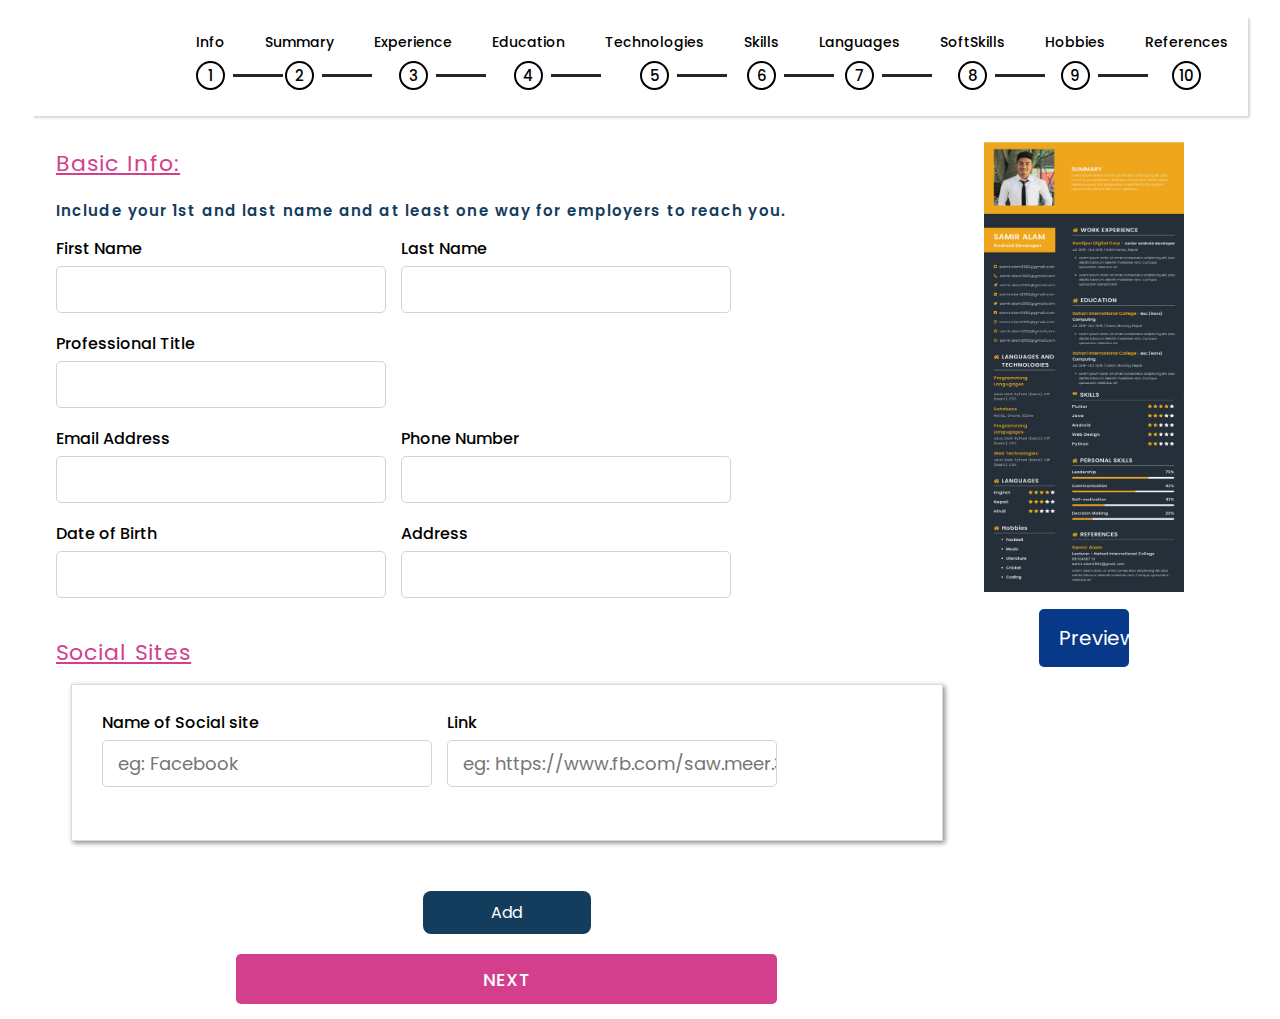
==== commit 0540f94f: "form layout" ====
--- a/app.html
+++ b/app.html
@@ -203,7 +203,7 @@
                             <button class="firstNext next">Next</button>
                         </div>
                     </div>
-                    <div class="page summary-section d-none">
+                    <div class="page summary-section">
                         <div class="title">
                             Summary
                         </div>
@@ -294,7 +294,7 @@
                             <button class="next-2 next">Next</button>
                         </div>
                     </div>
-                    <div class="page education-section d-none">
+                    <div class="page education-section">
                         <div class="title">
                             Education:
                         </div>
@@ -370,7 +370,7 @@
                             </div>
                         </div>
                     </div>
-                    <div class="page lang-tech-section d-none">
+                    <div class="page lang-tech-section">
                         <div class="title">
                             Languages & Technologies:
                         </div>
@@ -411,7 +411,7 @@
                             </div>
                         </div>
                     </div>
-                    <div class="page skills-section d-none">
+                    <div class="page skills-section">
                         <div class="title">
                             Skills:
                         </div>
@@ -451,7 +451,7 @@
                             </div>
                         </div>
                     </div>
-                    <div class="page languages-section d-none">
+                    <div class="page languages-section">
                         <div class="title">
                             Languages:
                         </div>
@@ -492,7 +492,7 @@
                             </div>
                         </div>
                     </div>
-                    <div class="page personal-skills-section d-none">
+                    <div class="page personal-skills-section">
                         <div class="title">
                             Personal Skills:
                         </div>
@@ -533,7 +533,7 @@
                             </div>
                         </div>
                     </div>
-                    <div class="page hobbies-section d-none">
+                    <div class="page hobbies-section">
                         <div class="title">
                             Hobbies:
                         </div>
--- a/css/app.css
+++ b/css/app.css
@@ -274,7 +274,7 @@
 }
 
 .cv-preview .preview_img {
-    width: 45%;
+    width: 40%;
     min-width: 200px;
     height: 450px;
 }
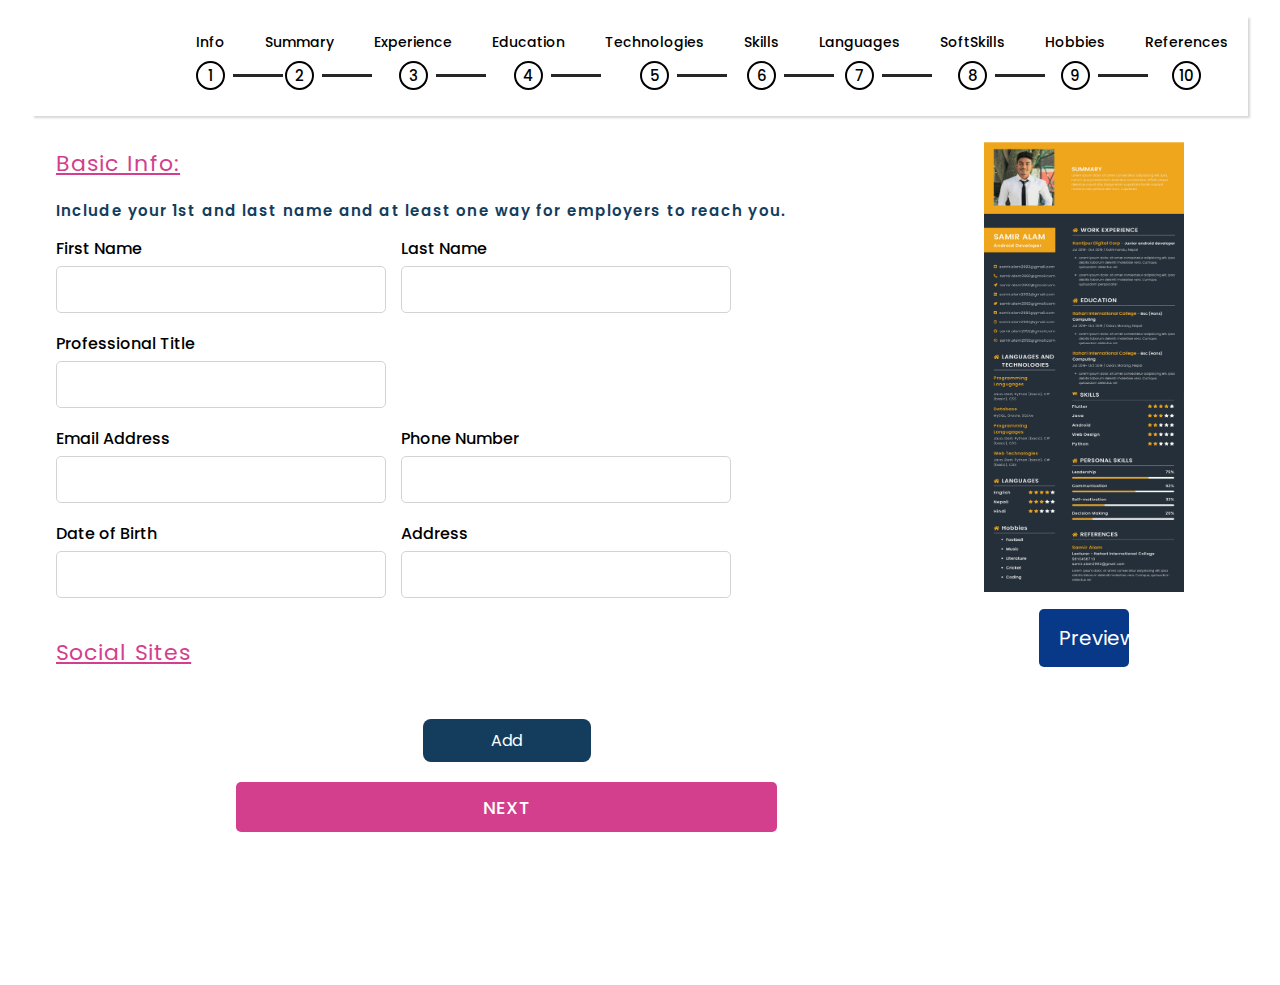
==== commit 9b4ed890: "template dynmaic" ====
--- a/app.html
+++ b/app.html
@@ -125,13 +125,13 @@
                                 <div class="label">
                                     First Name
                                 </div>
-                                <input type="text" id="info-first-name">
+                                <input required type="text" id="info-first-name" required>
                             </div>
                             <div class="field">
                                 <div class="label">
                                     Last Name
                                 </div>
-                                <input type="text" id="info-last-name">
+                                <input required type="text" id="info-last-name" required>
                             </div>
                         </div>
                         <div class="row-1">
@@ -139,7 +139,7 @@
                                 <div class="label">
                                     Professional Title
                                 </div>
-                                <input type="text" id="info-professional-title">
+                                <input required type="text" id="info-professional-title" required>
                             </div>
                         </div>
                         <div class="row-2">
@@ -147,13 +147,13 @@
                                 <div class="label">
                                     Email Address
                                 </div>
-                                <input type="text" id="info-email-address">
+                                <input required type="text" id="info-email-address" required>
                             </div>
                             <div class="field">
                                 <div class="label">
                                     Phone Number
                                 </div>
-                                <input type="text" id="info-phone-number">
+                                <input required type="text" id="info-phone-number" required>
                             </div>
                         </div>
                         <div class="row-2">
@@ -161,36 +161,20 @@
                                 <div class="label">
                                     Date of Birth
                                 </div>
-                                <input type="text" id="info-date-of-birth">
+                                <input required type="text" id="info-date-of-birth" required>
                             </div>
                             <div class="field">
                                 <div class="label">
                                     Address
                                 </div>
-                                <input type="text" id="info-address">
+                                <input required type="text" id="info-address" required>
                             </div>
                         </div>
                         <div class="title">
                             Social Sites
                         </div>
                         <div class="social-site-form-container">
-                            <div class="social-site-form-content form-content-hobbies">
-                                <div class="row-2">
-                                    <div class="field">
-                                        <div class="label">
-                                            Name of Social site
-                                        </div>
-                                        <input type="text" id="info-facebook" placeholder="eg: Facebook" class="social-site-name">
-                                    </div>
-                                    <div class="field">
-                                        <div class="label lang-tech-label">
-                                            <div>Link</div>
-                                            <div class="delete-social-site"><i class="fas fa-minus-circle"></i></div>
-                                        </div>
-                                        <input type="text" id="info-instagram" placeholder="eg: https://www.fb.com/saw.meer.372" class="social-site-rating">
-                                    </div>
-                                </div>
-                            </div>
+
                         </div>
                         <div class="card" id="add-social-site-btn">
                             <div class="add-social-site">
@@ -211,12 +195,11 @@
                             A resume summary is a short, snappy introduction highlighting your career progress, achievements and skill set.
                         </div>
                         <div class="field" id="summary-field">
-                            <textarea name="summary" id="summary"></textarea>
+                            <textarea name="summary" id="summary" required></textarea>
                         </div>
                         <div class="row-3 summary-btn" id="btn-section">
                             <button class="prev-1 prev">Previous</button>
-                            <button id="summary-save">save</button>
-                            <button class="next-1 next">Next</button>
+                            <button class="next-1 next" id="summary-save">Next</button>
                         </div>
                     </div>
                     <div class="page work-experience-section">
@@ -234,14 +217,14 @@
                                             <div class="label">
                                                 Job Title
                                             </div>
-                                            <input type="text" id="experience-job-title" class="experience-rating">
+                                            <input required type="text" id="experience-job-title" class="experience-rating">
                                         </div>
                                         <div class="field">
                                             <div class="label lang-tech-label">
                                                 <div>Company Name</div>
                                                 <div class="delete-experience"><i class="fas fa-minus-circle"></i></div>
                                             </div>
-                                            <input type="text" id="experience-company-name" class="experience-name">
+                                            <input required type="text" id="experience-company-name" class="experience-name">
                                         </div>
                                     </div>
                                     <div class="row-2">
@@ -249,13 +232,13 @@
                                             <div class="label">
                                                 City
                                             </div>
-                                            <input type="text" id="experience-city">
+                                            <input required type="text" id="experience-city">
                                         </div>
                                         <div class="field">
                                             <div class="label">
                                                 Country
                                             </div>
-                                            <input type="text" id="experience-country">
+                                            <input required type="text" id="experience-country">
                                         </div>
                                     </div>
                                     <div class="row-2">
@@ -263,13 +246,13 @@
                                             <div class="label">
                                                 Start Date
                                             </div>
-                                            <input type="text" id="experience-start-date">
+                                            <input required type="text" id="experience-start-date">
                                         </div>
                                         <div class="field">
                                             <div class="label">
                                                 End Date
                                             </div>
-                                            <input type="text" id="experience-end-date">
+                                            <input required type="text" id="experience-end-date">
                                         </div>
                                     </div>
                                     <div class="field" style="width: 100%;">
@@ -290,8 +273,7 @@
                         </div>
                         <div class="row-3 exp-btns">
                             <button class="prev-2 prev">Previous</button>
-                            <button id="exp-save">save</button>
-                            <button class="next-2 next">Next</button>
+                            <button class="next-2 next" id="exp-save">Next</button>
                         </div>
                     </div>
                     <div class="page education-section">
@@ -308,14 +290,14 @@
                                             <div class="label">
                                                 Field of study
                                             </div>
-                                            <input type="text" id="education-field-of-study" class="education-name">
+                                            <input required type="text" id="education-field-of-study" class="education-name">
                                         </div>
                                         <div class="field">
                                             <div class="label lang-tech-label">
                                                 <div>School Name or University</div>
                                                 <div class="delete-education"><i class="fas fa-minus-circle"></i></div>
                                             </div>
-                                            <input type="text" id="education-school-name" class="education-rating">
+                                            <input required type="text" id="education-school-name" class="education-rating">
                                         </div>
                                     </div>
                                     <div class="row-2">
@@ -323,13 +305,13 @@
                                             <div class="label">
                                                 City
                                             </div>
-                                            <input type="text" id="education-city">
+                                            <input required type="text" id="education-city">
                                         </div>
                                         <div class="field">
                                             <div class="label">
                                                 Country
                                             </div>
-                                            <input type="text" id="education-country">
+                                            <input required type="text" id="education-country">
                                         </div>
                                     </div>
                                     <div class="row-2">
@@ -337,14 +319,14 @@
                                             <div class="label">
                                                 Start Date
                                             </div>
-                                            <input type="text" id="edu-start-date">
+                                            <input required type="text" id="edu-start-date">
                                         </div>
                                         <div class="field">
                                             <div class="label">
                                                 End Date
                                             </div>
 
-                                            <input type="text" id="edu-end-date">
+                                            <input required type="text" id="edu-end-date">
                                         </div>
 
                                     </div>
@@ -365,7 +347,6 @@
                             </div>
                             <div class="row-3 exp-btns">
                                 <button class="prev-3 prev">Previous</button>
-                                <button id="education-save">save</button>
                                 <button class="next-3 next">Next</button>
                             </div>
                         </div>
@@ -386,13 +367,12 @@
                                                 <div>Header</div>
                                                 <div class="delete-lang-tech"><i class="fas fa-minus-circle"></i></div>
                                             </div>
-                                            <input type="text" class="lang-tech-header lang-tech-name" placeholder="eg: Database">
-                                        </div>
-                                        <div class="field" style="width: 100%;">
-                                            <div class="label">
-                                                Description
-                                            </div>
-                                            <input type="text" class="lang-tech-description lang-tech-rating" placeholder="eg: MySQL, Oracle, SQLite">
+                                            <input required type="text" class="lang-tech-header lang-tech-name" placeholder="eg: Database">
+                                        </div>
+                                        <div class="field" style="width: 100%;">
+                                            <div class="label">header Description
+                                            </div>
+                                            <input required type="text" class="lang-tech-description lang-tech-rating" placeholder="eg: MySQL, Oracle, SQLite">
                                         </div>
                                     </div>
                                 </div>
@@ -416,7 +396,8 @@
                             Skills:
                         </div>
                         <div class="subtitle">
-                            Make a list of all the relevant skills for the job that you have and rate how good you are in them. For programming languages and technologies we recommend the Software section. </div>
+                            Make a list of all the relevant skills for the job that you have and rate how good you are in them. For programming languages and technologies we recommend the Software section.
+                        </div>
                         <div id="add-skills-form">
                             <div class="skills-form-container">
                                 <div class="skills-form-content form-content-hobbies">
@@ -425,14 +406,14 @@
                                             <div class="label skill-header">
                                                 Skill
                                             </div>
-                                            <input type="text" class="skills-name" placeholder="eg: Flutter">
+                                            <input required type="text" class="skills-name" placeholder="eg: Flutter">
                                         </div>
                                         <div class="field" style="width: 100%;">
                                             <div class="label lang-tech-label">
                                                 <div>Rating (Rate yourself from 1 to 5)</div>
                                                 <div class="delete-skills"><i class="fas fa-minus-circle"></i></div>
                                             </div>
-                                            <input type="text" class="skills-rating" placeholder="eg: 3">
+                                            <input required type="text" class="skills-rating" placeholder="eg: 3">
                                         </div>
                                     </div>
                                 </div>
@@ -466,14 +447,14 @@
                                             <div class="label">
                                                 Language
                                             </div>
-                                            <input type="text" class="languages-name" placeholder="eg: English">
+                                            <input required type="text" class="languages-name" placeholder="eg: English">
                                         </div>
                                         <div class="field" style="width: 100%;">
                                             <div class="label lang-tech-label">
                                                 <div>Rating (Rate yourself from 1 to 5)</div>
                                                 <div class="delete-languages"><i class="fas fa-minus-circle"></i></div>
                                             </div>
-                                            <input type="text" class="languages-rating" placeholder="eg: 3">
+                                            <input required type="text" class="languages-rating" placeholder="eg: 3">
                                         </div>
                                     </div>
                                 </div>
@@ -507,14 +488,15 @@
                                             <div class="label">
                                                 Personal Skill
                                             </div>
-                                            <input type="text" class="personal-skills-name" placeholder="eg: Communication">
+                                            <input required type="text" class="personal-skills-name" placeholder="eg: Communication">
                                         </div>
                                         <div class="field" style="width: 100%;">
                                             <div class="label lang-tech-label">
                                                 <div>Rating (Rate yourself from 1 to 5)</div>
-                                                <div class="delete-personal-skills"><i class="fas fa-minus-circle"></i></div>
-                                            </div>
-                                            <input type="text" class="personal-skills-rating" placeholder="eg: 8">
+                                                <div class="delete-personal-skills"><i class="fas fa-minus-circle"></i>
+                                                </div>
+                                            </div>
+                                            <input required type="text" class="personal-skills-rating" placeholder="eg: 8">
                                         </div>
                                     </div>
                                 </div>
@@ -549,7 +531,7 @@
                                                 <div>Hobby name</div>
                                                 <div class="delete-hobbies"><i class="fas fa-minus-circle"></i></div>
                                             </div>
-                                            <input type="text" class="hobbies-name" placeholder="eg: Travel">
+                                            <input required type="text" class="hobbies-name" placeholder="eg: Travel">
                                         </div>
                                     </div>
                                 </div>
@@ -583,14 +565,14 @@
                                             <div class="label">
                                                 Person Name
                                             </div>
-                                            <input type="text" id="references-person-name" class="references-name">
+                                            <input required type="text" id="references-person-name" class="references-name">
                                         </div>
                                         <div class="field">
                                             <div class="label lang-tech-label">
                                                 <div>Company name</div>
                                                 <div class="delete-references"><i class="fas fa-minus-circle"></i></div>
                                             </div>
-                                            <input type="text" id="references-company-name" class="references-rating">
+                                            <input required type="text" id="references-company-name" class="references-rating">
                                         </div>
                                     </div>
                                     <div class="row-2">
@@ -598,13 +580,13 @@
                                             <div class="label">
                                                 Person Title or Position
                                             </div>
-                                            <input type="text" id="references-person-position">
+                                            <input required type="text" id="references-person-position">
                                         </div>
                                         <div class="field">
                                             <div class="label">
                                                 Contact Number
                                             </div>
-                                            <input type="text" id="references-contact-number">
+                                            <input required type="text" id="references-contact-number">
                                         </div>
                                     </div>
                                     <div class="row-1">
@@ -612,7 +594,7 @@
                                             <div class="label">
                                                 Email
                                             </div>
-                                            <input type="text" id="references-email">
+                                            <input required type="text" id="references-email">
                                         </div>
                                     </div>
                                     <div class="field" style="width: 100%;">
@@ -623,17 +605,10 @@
                                     </div>
                                 </div>
                             </div>
-                            <div class="card" id="add-references-btn">
-                                <div class="add-references">
-                                    <a href="#" class="add-references-btn">
-                                        <i class="fas fa-plus"></i> Add
-                                    </a>
-                                </div>
-                            </div>
+
                             <div class="row-3 exp-btns">
                                 <button class="prev-9 prev">Previous</button>
-                                <button id="references-save">save</button>
-                                <button class="next-9 next">Next</button>
+                                <button class="next-9 next" id="references-save">Next</button>
                             </div>
                         </div>
                     </div>
@@ -641,19 +616,20 @@
             </div>
             <div class="cv-preview">
                 <img src="./images/resume-template1.png" class="preview_img" alt="">
-                <a href="">
+                <a href="JavaScript:void(0)" class="preview-btn">
                     <i class="icon-thumbnail-preview far fa-eye"></i> Preview
                 </a>
             </div>
         </div>
-
     </div>
     <script src="https://kit.fontawesome.com/14b6efa822.js" crossorigin="anonymous"></script>
     <script src="./js/app.js"></script>
+    <script src="./js/add-sub-section/sub-section-drag.js"></script>
     <script src="./js/add-sub-section/add-sub-section-template.js"></script>
     <!-- <script src="./js/add-sub-section/add-lang-tech-sub-section.js"></script> -->
     <!-- <script src="./js/add-sub-section/add-skills-sub-section.js"></script> -->
     <!-- <script src="./js/add-sub-section/add-language-sub-section.js"></script> -->
+    <script src="./js/template-app.js"></script>
 </body>
 
 </html>--- a/css/app.css
+++ b/css/app.css
@@ -337,6 +337,10 @@
     background-color: #000;
 }
 
+.dragging {
+    opacity: 0.5;
+}
+
 .card {
     width: 150px;
     display: flex;
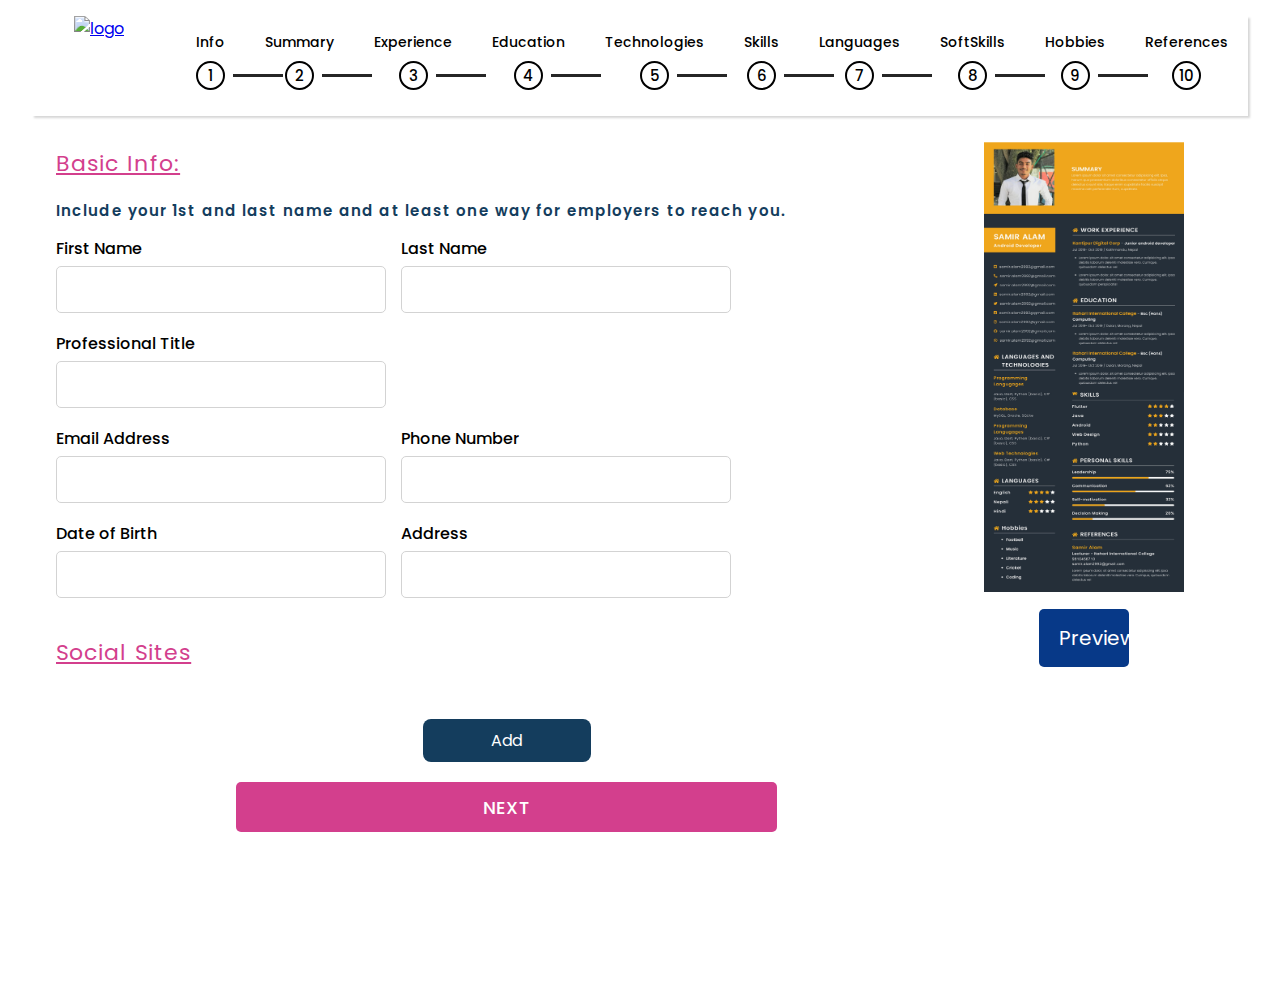
==== commit fc13b7bc: "template dynmaic" ====
--- a/app.html
+++ b/app.html
@@ -12,7 +12,7 @@
         <div class="header">
             <div class="logo">
                 <a href="app.html">
-                    <img src="./images/logo-black.png" alt="">
+                    <img src="./images/logo-black.png" alt="logo">
                 </a>
             </div>
             <div>
@@ -174,7 +174,6 @@
                             Social Sites
                         </div>
                         <div class="social-site-form-container">
-
                         </div>
                         <div class="card" id="add-social-site-btn">
                             <div class="add-social-site">
